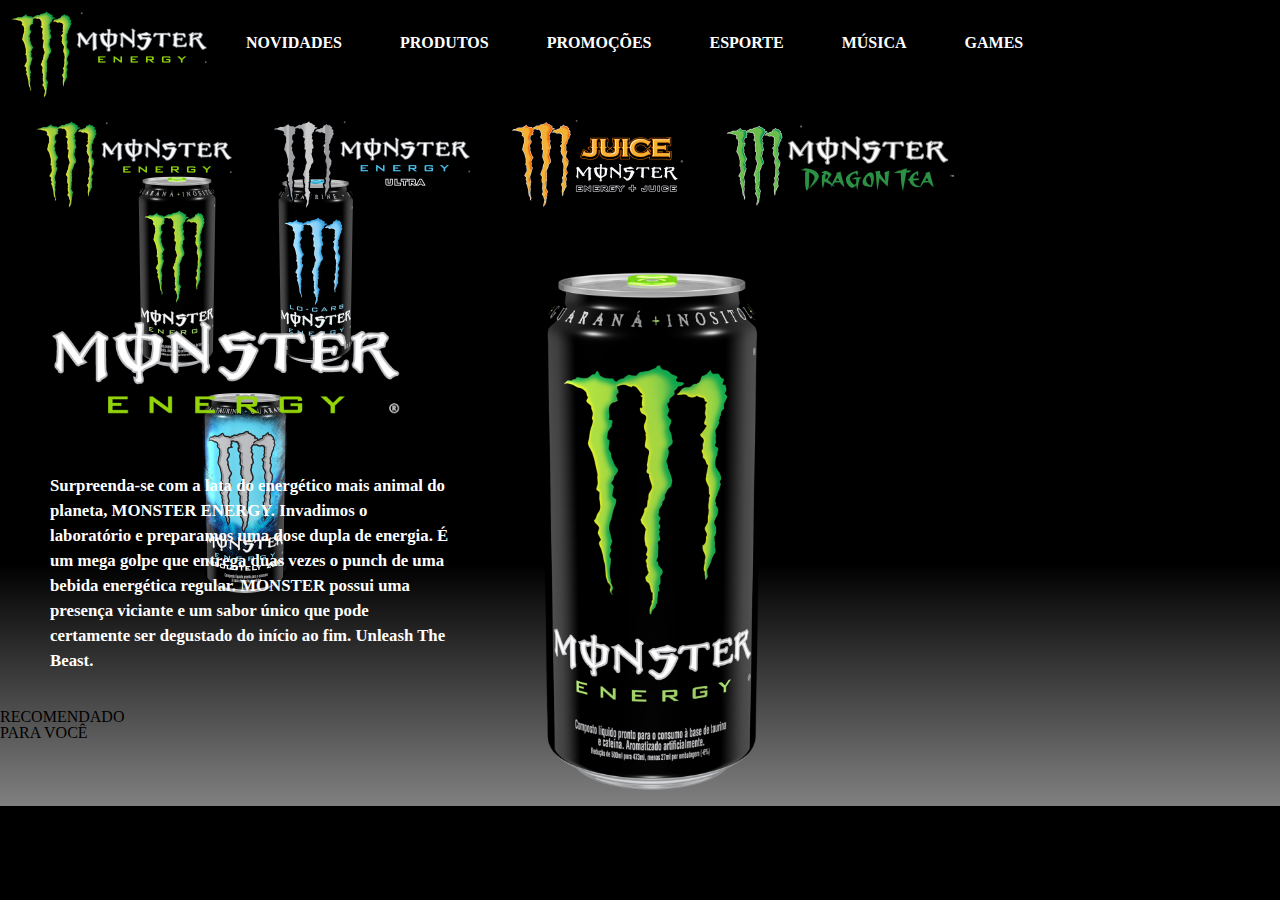
==== index.html @ 40ac62e1 "adiconado links header" ====
<!DOCTYPE html>
<html lang="pt-br">

<head>
    <meta charsert="UTF-8">
    <meta name="viewport" content="width=device-width">
    <link rel="stylesheet" href="reset.css">
    <link rel="stylesheet" href="style.css">
    <title>Produdos Monster</title>
</head>

<body>
    <header>
        <div class="caixa">
            <h1 class="logo"><img src="img/logoverde.png"></h1>
            <div class=navegacao>
                <nav>
                    <ul>
                        <li class="links"><a href="index.html">Novidades</a></li>
                        <li class="links"><a href="index.html">Produtos</a></li>
                        <li class="links"><a href="index.html">Promoções</a></li>
                        <li class="links"><a href="index.html">Esporte</a></li>
                        <li class="links"><a href="index.html">Música</a></li>
                        <li class="links"><a href="index.html">Games</a></li>

                    </ul>
                </nav>
            </div>
        </div>
    </header>
    <main>
        <div>
            <nav class="segundo-links">
                <ul class="links-img">
                    <li>
                        <a href="index.html"><img src="img/energy.png"></a>
                    </li>
                    <li>
                        <a href="ultra.html"><img src="img/monsterultra.png"></a>
                    </li>
                    <li>
                        <a href="juice.html"><img src="img/juice.png"></a>
                    </li>
                    <li>
                        <a href="dragon.html"><img src="img/dragontea.png"></a>
                    </li>
                </ul>
            </nav>
        </div>
        <img class="latagrandeverde" src="img/verdegrande.png">
        <h2><img class="imagen" src="img/descricaoverde.png"></h2>
        <p>Surpreenda-se com a lata do energético mais animal do planeta, MONSTER ENERGY. Invadimos o laboratório e preparamos uma dose dupla de energia. É um mega golpe que entrega duas vezes o punch de uma bebida energética regular. MONSTER possui uma
            presença viciante e um sabor único que pode certamente ser degustado do início ao fim. Unleash The Beast.</p>
        <a href="energy.html"><img class="lataverde" src="img/verde.png"></a>
        <a href="locarb.html"><img class="lataazul" src="img/azul.png"></a>
        <a href="absoluty.html"><img class="latadark" src="img/darkazul.png"></a>

    </main>
    <h2>RECOMENDADO</h2>
    <span>PARA VOCÊ</span>

</body>

</html>
---- style.css ----
body {
            background: linear-gradient( black 70%, gray);
        }
        
        .caixa {
            position: relative;
            width: 1600px;
            max-width: 100%;
            padding: 10px 10px 5px;
            text-decoration: unset;
        }
        
        .logo {
            float: left;
            width: 15%;
            height: 100%;
        }
        
        .navegacao {
            float: left;
            width: 70%;
            height: 100%;
            margin-top: 25px;
            text-transform: uppercase;
        }
        
        nav {
            display: inline;
            margin: 0 auto;
            padding-top: 10px;
        }
        
        .links {
            font-size: 15PX;
            padding: 30px 10px 38px 9px;
        }
        
        a {
            color: white;
            text-decoration: none;
            font-weight: 800;
            font-size: 16px;
            text-transform: uppercase;
            padding-left: 20px;
        }
        
        a:hover {
            color: rgb(92, 226, 92);
        }
        
        .links-img {
            width: 100%;
            height: 100%;
            position: relative;
            text-align: center;
            margin: 0 auto;
        }
        
        .segundo-links {
            position: absolute;
            top: 110px;
            left: 0;
            margin: 0 auto;
        }
        
        nav li {
            display: inline;
            margin: 0 0 0 15px;
        }
        
        main {
            margin: 20px auto;
        }
        
        .imagen {
            width: 350px;
            position: relative;
            margin-top: 10em;
            box-sizing: border-box;
            margin-left: 50px;
        }
        
        .latagrandeverde {
            width: 20%;
            float: right;
            clear: left;
            margin: 160px 500px 0 0;
        }
        
        p {
            text-align: left;
            font-size: 16.8px;
            color: white;
            font-weight: bold;
            width: 400px;
            margin: 0 1.5em 0 1em;
            border: 0;
            position: relative;
            box-sizing: border-box;
            line-height: 25px;
            margin-left: 50px;
        }
        
        .lataverde {
            box-sizing: border-box;
            float: right;
            clear: left;
            margin: -500px 300px 300px 100px;
            border-radius: 20px;
            border: none;
            color: black;
        }
        
        .lataazul {
            box-sizing: border-box;
            float: right;
            clear: left;
            margin: -500px 160px 400px 100px;
            border-radius: 5px;
            border: none;
            color: black;
        }
        
        .latadark {
            box-sizing: border-box;
            float: right;
            clear: left;
            margin: -280px -120px 10px 0px;
            border-radius: 5px;
            border: none;
            color: black;
        }
        
        .lataverde:hover {
            transform: scale(1.2);
            transition: 2s;
            box-shadow: inset 5px 5px 5px 5px #353434;
        }
        
        .lataazul:hover {
            transform: scale(1.2);
            transition: 2s;
            box-shadow: inset 5px 5px 5px 5px #353434;
        }
        
        .latadark:hover {
            transform: scale(1.2);
            transition: 2s;
            box-shadow: inset 5px 5px 5px 5px #353434;
        }
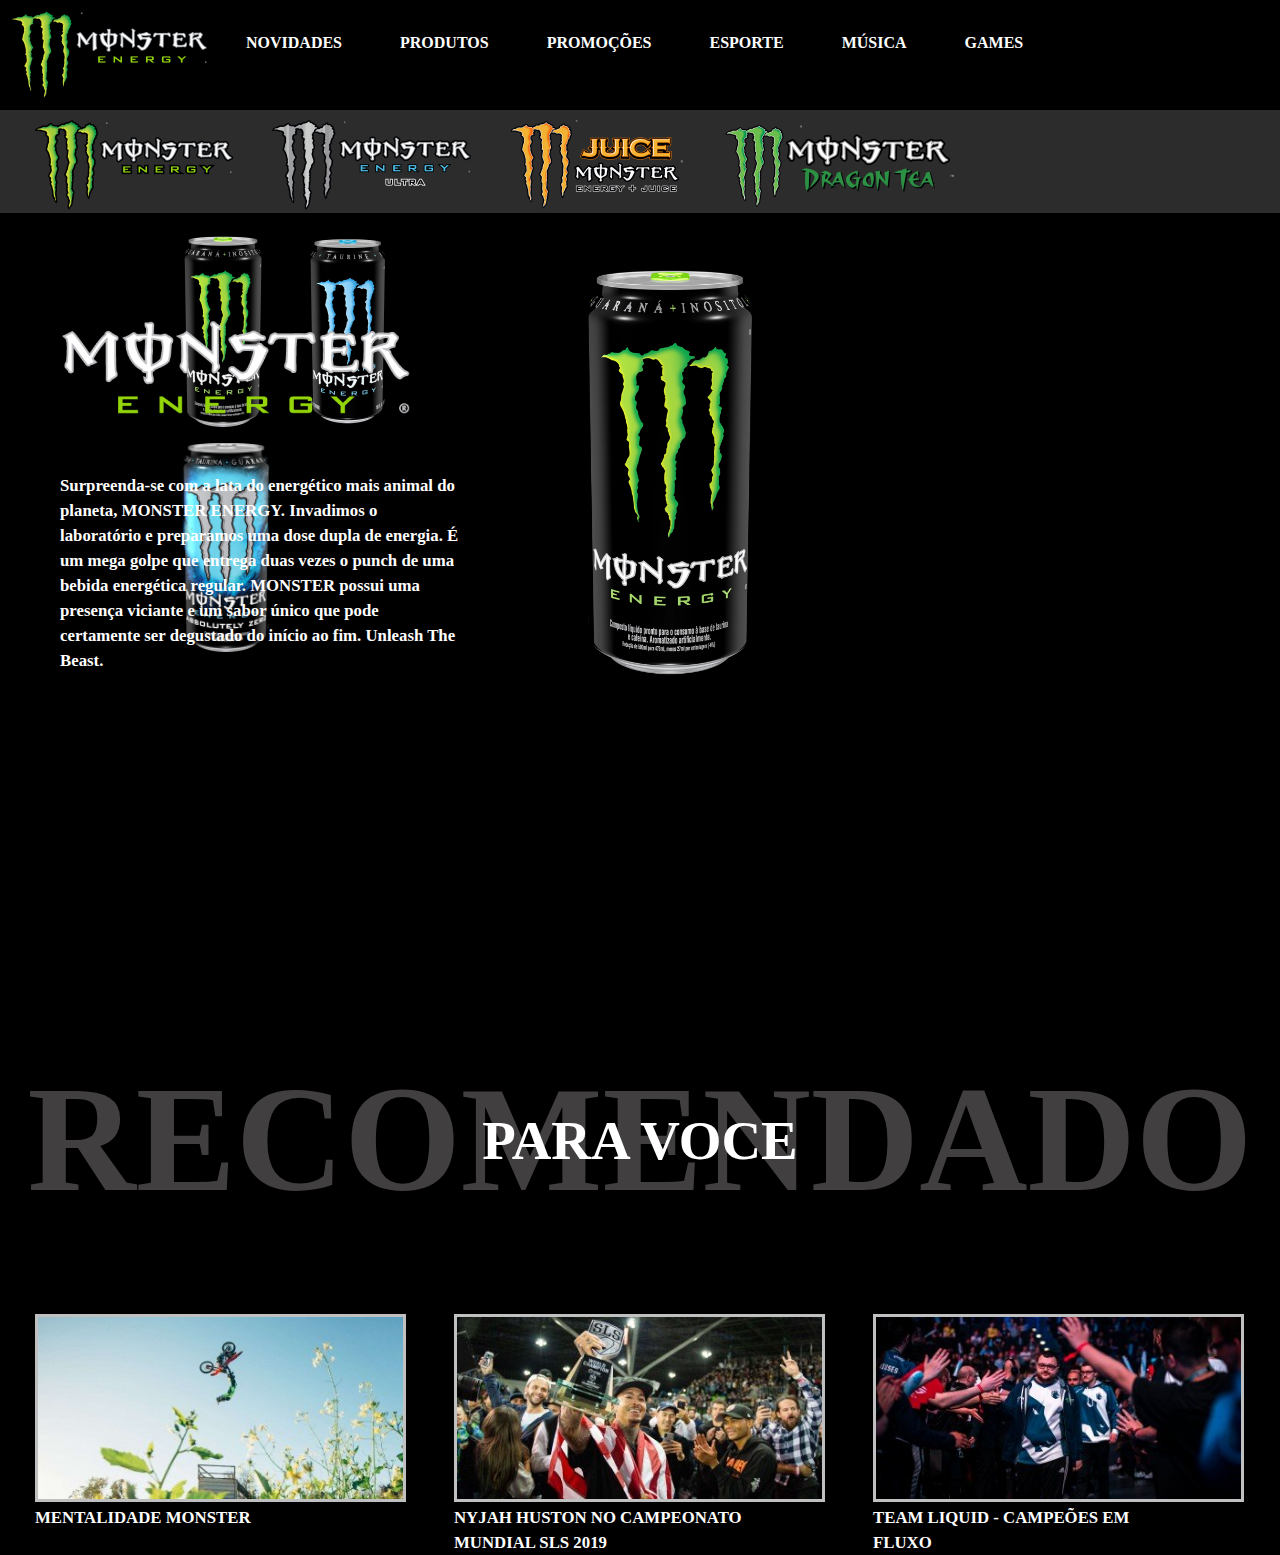
==== commit a34d3093: "adicionado recomendado pra voce" ====
--- a/index.html
+++ b/index.html
@@ -47,17 +47,33 @@
                 </ul>
             </nav>
         </div>
-        <img class="latagrandeverde" src="img/verdegrande.png">
-        <h2><img class="imagen" src="img/descricaoverde.png"></h2>
-        <p>Surpreenda-se com a lata do energético mais animal do planeta, MONSTER ENERGY. Invadimos o laboratório e preparamos uma dose dupla de energia. É um mega golpe que entrega duas vezes o punch de uma bebida energética regular. MONSTER possui uma
-            presença viciante e um sabor único que pode certamente ser degustado do início ao fim. Unleash The Beast.</p>
-        <a href="energy.html"><img class="lataverde" src="img/verde.png"></a>
-        <a href="locarb.html"><img class="lataazul" src="img/azul.png"></a>
-        <a href="absoluty.html"><img class="latadark" src="img/darkazul.png"></a>
+        <div class="latas">
+            <img class="latagrandeverde" src="img/verdegrande.png">
+            <h2><img class="imagen" src="img/descricaoverde.png"></h2>
+            <p>Surpreenda-se com a lata do energético mais animal do planeta, MONSTER ENERGY. Invadimos o laboratório e preparamos uma dose dupla de energia. É um mega golpe que entrega duas vezes o punch de uma bebida energética regular. MONSTER possui
+                uma presença viciante e um sabor único que pode certamente ser degustado do início ao fim. Unleash The Beast.</p>
+            <a href="energy.html"><img class="lataverde" src="img/verde.png"></a>
+            <a href="locarb.html"><img class="lataazul" src="img/azul.png"></a>
+            <a href="absoluty.html"><img class="latadark" src="img/darkazul.png"></a>
+        </div>
+    </main>
+    <div>
+        <h2 class="recomendado">RECOMENDADO</h2>
+        <span class="paravoce">PARA VOCE</span>
+    </div>
 
-    </main>
-    <h2>RECOMENDADO</h2>
-    <span>PARA VOCÊ</span>
+    <div class="mentalidade">
+        <img class="moto" src="img/moto.jpg">
+        <p class="texto-img">MENTALIDADE MONSTER</p>
+    </div>
+    <div class="mentalidade">
+        <img class="moto" src="img/campeao.jpg">
+        <p class="texto-img">NYJAH HUSTON NO CAMPEONATO MUNDIAL SLS 2019</p>
+    </div>
+    <div class="mentalidade">
+        <img class="moto" src="img/liquid.jpg">
+        <p class="texto-img">TEAM LIQUID - CAMPEÕES EM FLUXO</p>
+    </div>
 
 </body>
 
--- a/style.css
+++ b/style.css
@@ -1,150 +1,216 @@
-        body {
-            background: linear-gradient( black 70%, gray);
-        }
-        
-        .caixa {
-            position: relative;
-            width: 1600px;
-            max-width: 100%;
-            padding: 10px 10px 5px;
-            text-decoration: unset;
-        }
-        
-        .logo {
-            float: left;
-            width: 15%;
-            height: 100%;
-        }
-        
-        .navegacao {
-            float: left;
-            width: 70%;
-            height: 100%;
-            margin-top: 25px;
-            text-transform: uppercase;
-        }
-        
-        nav {
-            display: inline;
-            margin: 0 auto;
-            padding-top: 10px;
-        }
-        
-        .links {
-            font-size: 15PX;
-            padding: 30px 10px 38px 9px;
-        }
-        
-        a {
-            color: white;
-            text-decoration: none;
-            font-weight: 800;
-            font-size: 16px;
-            text-transform: uppercase;
-            padding-left: 20px;
-        }
-        
-        a:hover {
-            color: rgb(92, 226, 92);
-        }
-        
-        .links-img {
-            width: 100%;
-            height: 100%;
-            position: relative;
-            text-align: center;
-            margin: 0 auto;
-        }
-        
-        .segundo-links {
-            position: absolute;
-            top: 110px;
-            left: 0;
-            margin: 0 auto;
-        }
-        
-        nav li {
-            display: inline;
-            margin: 0 0 0 15px;
-        }
-        
-        main {
-            margin: 20px auto;
-        }
-        
-        .imagen {
-            width: 350px;
-            position: relative;
-            margin-top: 10em;
-            box-sizing: border-box;
-            margin-left: 50px;
-        }
-        
-        .latagrandeverde {
-            width: 20%;
-            float: right;
-            clear: left;
-            margin: 160px 500px 0 0;
-        }
-        
-        p {
-            text-align: left;
-            font-size: 16.8px;
-            color: white;
-            font-weight: bold;
-            width: 400px;
-            margin: 0 1.5em 0 1em;
-            border: 0;
-            position: relative;
-            box-sizing: border-box;
-            line-height: 25px;
-            margin-left: 50px;
-        }
-        
-        .lataverde {
-            box-sizing: border-box;
-            float: right;
-            clear: left;
-            margin: -500px 300px 300px 100px;
-            border-radius: 20px;
-            border: none;
-            color: black;
-        }
-        
-        .lataazul {
-            box-sizing: border-box;
-            float: right;
-            clear: left;
-            margin: -500px 160px 400px 100px;
-            border-radius: 5px;
-            border: none;
-            color: black;
-        }
-        
-        .latadark {
-            box-sizing: border-box;
-            float: right;
-            clear: left;
-            margin: -280px -120px 10px 0px;
-            border-radius: 5px;
-            border: none;
-            color: black;
-        }
-        
-        .lataverde:hover {
-            transform: scale(1.2);
-            transition: 2s;
-            box-shadow: inset 5px 5px 5px 5px #353434;
-        }
-        
-        .lataazul:hover {
-            transform: scale(1.2);
-            transition: 2s;
-            box-shadow: inset 5px 5px 5px 5px #353434;
-        }
-        
-        .latadark:hover {
-            transform: scale(1.2);
-            transition: 2s;
-            box-shadow: inset 5px 5px 5px 5px #353434;
-        }+body {
+    background: black;
+}
+
+.caixa {
+    position: relative;
+    width: 1600px;
+    max-width: 100%;
+    padding: 10px 10px 5px;
+    text-decoration: unset;
+}
+
+.logo {
+    float: left;
+    width: 15%;
+    height: 100%;
+}
+
+.navegacao {
+    float: left;
+    width: 70%;
+    height: 100%;
+    margin-top: 25px;
+    text-transform: uppercase;
+}
+
+nav {
+    display: inline;
+    margin: 0 auto;
+    padding-top: 10px;
+}
+
+.links {
+    font-size: 15PX;
+    padding: 30px 10px 38px 9px;
+}
+
+a {
+    color: white;
+    text-decoration: none;
+    font-weight: 800;
+    font-size: 16px;
+    text-transform: uppercase;
+    padding-left: 20px;
+}
+
+a:hover {
+    color: rgb(92, 226, 92);
+}
+
+.links-img {
+    width: 100%;
+    height: 100%;
+    position: relative;
+    text-align: left;
+    margin: 0 auto;
+}
+
+.segundo-links {
+    position: absolute;
+    top: 110px;
+    left: 0;
+    margin: 0 auto;
+    background: #2c2c2c;
+    width: 100%;
+}
+
+nav li {
+    display: inline;
+    margin: 0 0 0 15px;
+}
+
+main {
+    margin: 20px auto;
+}
+
+.imagen {
+    width: 350px;
+    position: relative;
+    margin-top: 10em;
+    box-sizing: border-box;
+    margin-left: 50px;
+}
+
+p {
+    text-align: left;
+    font-size: 16.8px;
+    color: white;
+    font-weight: bold;
+    width: 400px;
+    margin: 0 1.5em 0 1em;
+    border: 0;
+    position: relative;
+    box-sizing: border-box;
+    line-height: 25px;
+    margin-left: 50px;
+}
+
+.latagrandeverde {
+    width: 200px;
+    float: right;
+    clear: left;
+    margin: 160px 500px 0 0;
+}
+
+.lataverde {
+    box-sizing: border-box;
+    float: right;
+    clear: left;
+    margin: -440px 300px 300px 100px;
+    border-radius: 20px;
+    border: none;
+    color: black;
+}
+
+.lataazul {
+    box-sizing: border-box;
+    float: right;
+    clear: left;
+    margin: -440px -320px 400px 100px;
+    border-radius: 5px;
+    border: none;
+    color: black;
+}
+
+.latadark {
+    box-sizing: border-box;
+    float: right;
+    clear: left;
+    margin: -230px -195px 10px 0px;
+    border-radius: 5px;
+    border: none;
+    color: black;
+    width: 90px;
+}
+
+.lataverde:hover {
+    transform: scale(1.2);
+    transition: 2s;
+    box-shadow: inset 5px 5px 5px 5px #353434;
+}
+
+.lataazul:hover {
+    transform: scale(1.2);
+    transition: 2s;
+    box-shadow: inset 5px 5px 5px 5px #353434;
+}
+
+.latadark:hover {
+    transform: scale(1.2);
+    transition: 2s;
+    box-shadow: inset 5px 5px 5px 5px #353434;
+}
+
+.latas {
+    box-sizing: content-box;
+    margin: 10px 10px 10px 10px;
+}
+
+h2 {
+    font-weight: bold;
+    color: rgb(65, 63, 63);
+}
+
+.recomendado {
+    text-align: center;
+    font-size: 150px;
+    width: 100%;
+    margin-top: 2.5em;
+    background: black;
+}
+
+.paravoce {
+    color: #fff;
+    position: absolute;
+    font-weight: 900;
+    font-size: 3.429em;
+    text-align: center;
+    width: 100%;
+    text-transform: uppercase;
+    top: 20.30em;
+    left: 0;
+}
+
+.mentalidade {
+    float: left;
+    width: 30%;
+    height: 100%;
+    padding-left: 5px;
+    padding-top: 100px;
+    margin-left: 30px;
+}
+
+.moto {
+    border: 3px solid silver;
+    width: 95%;
+    height: 100%;
+}
+
+.moto:hover {
+    border: 3px solid green;
+    cursor: pointer;
+}
+
+.texto-img {
+    color: #fefefe;
+    text-transform: uppercase;
+    text-align: left;
+    padding-right: 100px;
+    margin: 0;
+}
+
+.texto-img:hover {
+    color: green;
+    cursor: pointer;
+}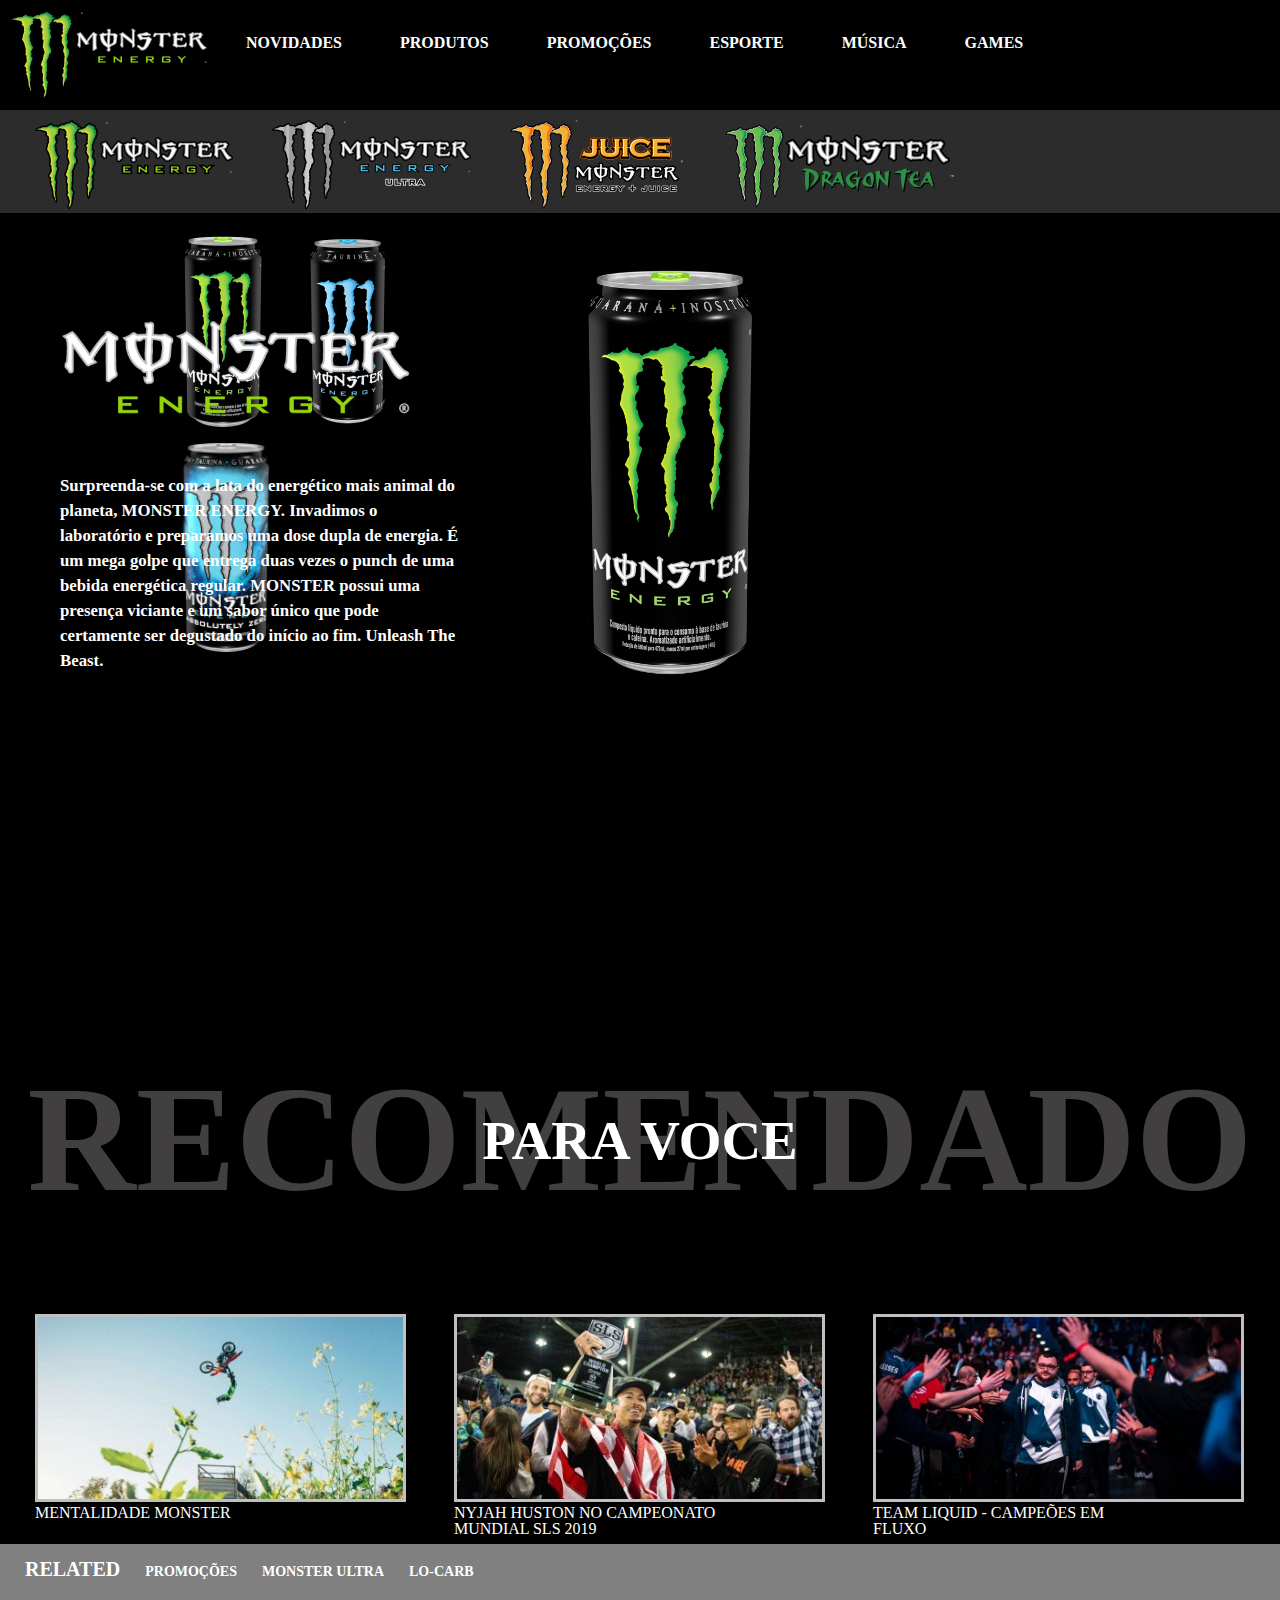
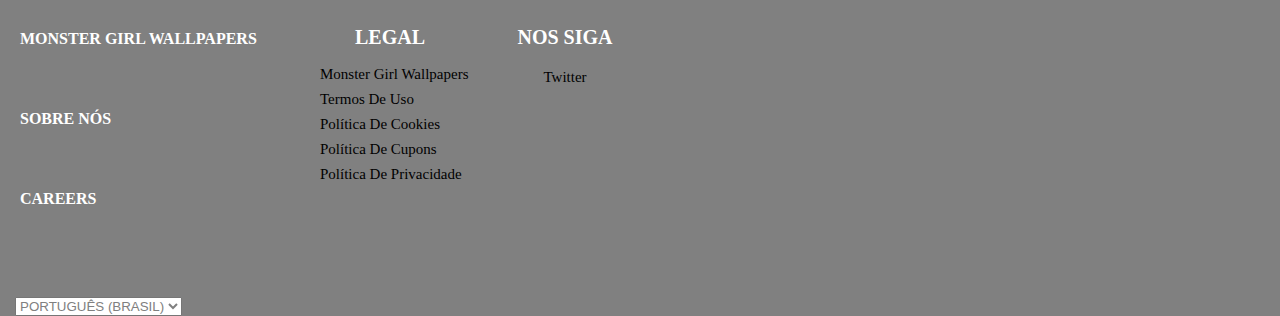
==== commit a1be5606: "adicionando rodape" ====
--- a/index.html
+++ b/index.html
@@ -50,7 +50,7 @@
         <div class="latas">
             <img class="latagrandeverde" src="img/verdegrande.png">
             <h2><img class="imagen" src="img/descricaoverde.png"></h2>
-            <p>Surpreenda-se com a lata do energético mais animal do planeta, MONSTER ENERGY. Invadimos o laboratório e preparamos uma dose dupla de energia. É um mega golpe que entrega duas vezes o punch de uma bebida energética regular. MONSTER possui
+            <p class="texto-principal">Surpreenda-se com a lata do energético mais animal do planeta, MONSTER ENERGY. Invadimos o laboratório e preparamos uma dose dupla de energia. É um mega golpe que entrega duas vezes o punch de uma bebida energética regular. MONSTER possui
                 uma presença viciante e um sabor único que pode certamente ser degustado do início ao fim. Unleash The Beast.</p>
             <a href="energy.html"><img class="lataverde" src="img/verde.png"></a>
             <a href="locarb.html"><img class="lataazul" src="img/azul.png"></a>
@@ -76,5 +76,42 @@
     </div>
 
 </body>
+<footer>
+    <div class="rodape">
+        <p>RELATED
+            <a class="related" href="index.html">promoções</a>
+            <a class="related" href="index.html">Monster Ultra</a>
+            <a class="related" href="index.html">Lo-Carb</a>
+        </p>
+    </div>
+    <div class="lista-rodape2">
+        <ul>
+            <li><a class="rodape2" herf="index.html">MONSTER GIRL WALLPAPERS</a></li>
+            <li><a class="rodape2" herf="index.html">SOBRE NÓS</a></li>
+            <li><a class="rodape2" herf="index.html">CAREERS</a></li>
+        </ul>
+    </div>
+    <div class="legal">
+        <h4>Legal</h4>
+        <ul>
+            <li class="lista-legal">Monster Girl Wallpapers</li>
+            <li class="lista-legal">Termos De Uso</li>
+            <li class="lista-legal">Política De Cookies</li>
+            <li class="lista-legal">Política De Cupons</li>
+            <li class="lista-legal">Política De Privacidade</li>
+        </ul>
+    </div>
+    <div class="nossiga">
+        <h4>Nos Siga</h4>
+        <ul>
+            <li>Twitter</li>
+        </ul>
+    </div>
+    <select id="lingua">
+        <option>PORTUGUÊS (BRASIL)</option>
+        <option>PORTUGUÊS (BRASIL)</option>
+        <option>PORTUGUÊS (BRASIL)</option>
+    </select>
+</footer>
 
 </html>--- a/style.css
+++ b/style.css
@@ -1,216 +1,289 @@
-body {
-    background: black;
-}
-
-.caixa {
-    position: relative;
-    width: 1600px;
-    max-width: 100%;
-    padding: 10px 10px 5px;
-    text-decoration: unset;
-}
-
-.logo {
-    float: left;
-    width: 15%;
-    height: 100%;
-}
-
-.navegacao {
-    float: left;
-    width: 70%;
-    height: 100%;
-    margin-top: 25px;
-    text-transform: uppercase;
-}
-
-nav {
-    display: inline;
-    margin: 0 auto;
-    padding-top: 10px;
-}
-
-.links {
-    font-size: 15PX;
-    padding: 30px 10px 38px 9px;
-}
-
-a {
-    color: white;
-    text-decoration: none;
-    font-weight: 800;
-    font-size: 16px;
-    text-transform: uppercase;
-    padding-left: 20px;
-}
-
-a:hover {
-    color: rgb(92, 226, 92);
-}
-
-.links-img {
-    width: 100%;
-    height: 100%;
-    position: relative;
-    text-align: left;
-    margin: 0 auto;
-}
-
-.segundo-links {
-    position: absolute;
-    top: 110px;
-    left: 0;
-    margin: 0 auto;
-    background: #2c2c2c;
-    width: 100%;
-}
-
-nav li {
-    display: inline;
-    margin: 0 0 0 15px;
-}
-
-main {
-    margin: 20px auto;
-}
-
-.imagen {
-    width: 350px;
-    position: relative;
-    margin-top: 10em;
-    box-sizing: border-box;
-    margin-left: 50px;
-}
-
-p {
-    text-align: left;
-    font-size: 16.8px;
-    color: white;
-    font-weight: bold;
-    width: 400px;
-    margin: 0 1.5em 0 1em;
-    border: 0;
-    position: relative;
-    box-sizing: border-box;
-    line-height: 25px;
-    margin-left: 50px;
-}
-
-.latagrandeverde {
-    width: 200px;
-    float: right;
-    clear: left;
-    margin: 160px 500px 0 0;
-}
-
-.lataverde {
-    box-sizing: border-box;
-    float: right;
-    clear: left;
-    margin: -440px 300px 300px 100px;
-    border-radius: 20px;
-    border: none;
-    color: black;
-}
-
-.lataazul {
-    box-sizing: border-box;
-    float: right;
-    clear: left;
-    margin: -440px -320px 400px 100px;
-    border-radius: 5px;
-    border: none;
-    color: black;
-}
-
-.latadark {
-    box-sizing: border-box;
-    float: right;
-    clear: left;
-    margin: -230px -195px 10px 0px;
-    border-radius: 5px;
-    border: none;
-    color: black;
-    width: 90px;
-}
-
-.lataverde:hover {
-    transform: scale(1.2);
-    transition: 2s;
-    box-shadow: inset 5px 5px 5px 5px #353434;
-}
-
-.lataazul:hover {
-    transform: scale(1.2);
-    transition: 2s;
-    box-shadow: inset 5px 5px 5px 5px #353434;
-}
-
-.latadark:hover {
-    transform: scale(1.2);
-    transition: 2s;
-    box-shadow: inset 5px 5px 5px 5px #353434;
-}
-
-.latas {
-    box-sizing: content-box;
-    margin: 10px 10px 10px 10px;
-}
-
-h2 {
-    font-weight: bold;
-    color: rgb(65, 63, 63);
-}
-
-.recomendado {
-    text-align: center;
-    font-size: 150px;
-    width: 100%;
-    margin-top: 2.5em;
-    background: black;
-}
-
-.paravoce {
-    color: #fff;
-    position: absolute;
-    font-weight: 900;
-    font-size: 3.429em;
-    text-align: center;
-    width: 100%;
-    text-transform: uppercase;
-    top: 20.30em;
-    left: 0;
-}
-
-.mentalidade {
-    float: left;
-    width: 30%;
-    height: 100%;
-    padding-left: 5px;
-    padding-top: 100px;
-    margin-left: 30px;
-}
-
-.moto {
-    border: 3px solid silver;
-    width: 95%;
-    height: 100%;
-}
-
-.moto:hover {
-    border: 3px solid green;
-    cursor: pointer;
-}
-
-.texto-img {
-    color: #fefefe;
-    text-transform: uppercase;
-    text-align: left;
-    padding-right: 100px;
-    margin: 0;
-}
-
-.texto-img:hover {
-    color: green;
-    cursor: pointer;
-}+        body {
+            background: black;
+        }
+        
+        .caixa {
+            position: relative;
+            width: 1600px;
+            max-width: 100%;
+            padding: 10px 10px 5px;
+            text-decoration: unset;
+        }
+        
+        .logo {
+            float: left;
+            width: 15%;
+            height: 100%;
+        }
+        
+        .navegacao {
+            float: left;
+            width: 70%;
+            height: 100%;
+            margin-top: 25px;
+            text-transform: uppercase;
+        }
+        
+        nav {
+            display: inline;
+            margin: 0 auto;
+            padding-top: 10px;
+        }
+        
+        .links {
+            font-size: 15PX;
+            padding: 30px 10px 38px 9px;
+        }
+        
+        a {
+            color: white;
+            text-decoration: none;
+            font-weight: 800;
+            font-size: 16px;
+            text-transform: uppercase;
+            padding-left: 20px;
+        }
+        
+        a:hover {
+            color: rgb(92, 226, 92);
+        }
+        
+        .links-img {
+            width: 100%;
+            height: 100%;
+            position: relative;
+            text-align: left;
+            margin: 0 auto;
+        }
+        
+        .segundo-links {
+            position: absolute;
+            top: 110px;
+            left: 0;
+            margin: 0 auto;
+            background: #2c2c2c;
+            width: 100%;
+        }
+        
+        nav li {
+            display: inline;
+            margin: 0 0 0 15px;
+        }
+        
+        main {
+            margin: 20px auto;
+        }
+        
+        .imagen {
+            width: 350px;
+            position: relative;
+            margin-top: 10em;
+            box-sizing: border-box;
+            margin-left: 50px;
+        }
+        
+        .texto-principal {
+            text-align: left;
+            font-size: 16.8px;
+            color: white;
+            font-weight: bold;
+            width: 400px;
+            margin: 0 1.5em 0 1em;
+            border: 0;
+            position: relative;
+            box-sizing: border-box;
+            line-height: 25px;
+            margin-left: 50px;
+        }
+        
+        .latagrandeverde {
+            width: 200px;
+            float: right;
+            clear: left;
+            margin: 160px 500px 0 0;
+        }
+        
+        .lataverde {
+            box-sizing: border-box;
+            float: right;
+            clear: left;
+            margin: -440px 300px 300px 100px;
+            border-radius: 20px;
+            border: none;
+            color: black;
+        }
+        
+        .lataazul {
+            box-sizing: border-box;
+            float: right;
+            clear: left;
+            margin: -440px -320px 400px 100px;
+            border-radius: 5px;
+            border: none;
+            color: black;
+        }
+        
+        .latadark {
+            box-sizing: border-box;
+            float: right;
+            clear: left;
+            margin: -230px -195px 10px 0px;
+            border-radius: 5px;
+            border: none;
+            color: black;
+            width: 90px;
+        }
+        
+        .lataverde:hover {
+            transform: scale(1.2);
+            transition: 1s;
+            box-shadow: inset 5px 5px 5px 5px #353434;
+        }
+        
+        .lataazul:hover {
+            transform: scale(1.2);
+            transition: 1s;
+            box-shadow: inset 5px 5px 5px 5px #353434;
+        }
+        
+        .latadark:hover {
+            transform: scale(1.2);
+            transition: 1s;
+            box-shadow: inset 5px 5px 5px 5px #353434;
+        }
+        
+        .latas {
+            box-sizing: content-box;
+            margin: 10px 10px 10px 10px;
+        }
+        
+        h2 {
+            font-weight: bold;
+            color: rgb(65, 63, 63);
+        }
+        
+        .recomendado {
+            text-align: center;
+            font-size: 150px;
+            width: 100%;
+            margin-top: 2.5em;
+            background: black;
+        }
+        
+        .paravoce {
+            color: #fff;
+            position: absolute;
+            font-weight: 900;
+            font-size: 3.429em;
+            text-align: center;
+            width: 100%;
+            text-transform: uppercase;
+            top: 20.30em;
+            left: 0;
+        }
+        
+        .mentalidade {
+            float: left;
+            width: 30%;
+            height: 100%;
+            padding-left: 5px;
+            padding-top: 100px;
+            margin-left: 30px;
+        }
+        
+        .moto {
+            border: 3px solid silver;
+            width: 95%;
+            height: 100%;
+        }
+        
+        .moto:hover {
+            border: 3px solid green;
+            cursor: pointer;
+        }
+        
+        .texto-img {
+            color: #fefefe;
+            text-transform: uppercase;
+            text-align: left;
+            padding-right: 100px;
+            margin: 0;
+        }
+        
+        .texto-img:hover {
+            color: green;
+            cursor: pointer;
+        }
+        
+        .related {
+            font-size: 14px;
+        }
+        
+        .rodape {
+            width: 50%;
+            color: white;
+            font-size: 20px;
+            text-transform: uppercase;
+            font-weight: bold;
+            line-height: 50px;
+            margin-left: 25px;
+        }
+        
+        footer {
+            background: gray;
+            margin-top: 330px;
+        }
+        
+        .rodape2 {
+            width: 20%;
+            text-align: left;
+            line-height: 50px;
+            cursor: pointer;
+        }
+        
+        #lingua {
+            color: gray;
+            margin-left: 15px;
+        }
+        
+        .monster-girl {
+            width: 50%;
+            color: white;
+            font-size: 20px;
+            text-transform: uppercase;
+            font-weight: bold;
+        }
+        
+        .legal {
+            text-align: center;
+            box-sizing: border-box;
+            margin: -225px 500px 50px 0;
+            line-height: 50px;
+            font-size: 15px;
+        }
+        
+        .nossiga {
+            text-align: center;
+            box-sizing: border-box;
+            margin: -220px 550px 200px 400px;
+            line-height: 40px;
+            font-size: 15px;
+        }
+        
+        h4 {
+            font-size: 20px;
+            color: white;
+            text-transform: uppercase;
+            font-weight: bold;
+        }
+        
+        .lista-legal {
+            line-height: 25px;
+            text-align: left;
+            margin-left: 320px;
+        }
+        
+        .lista-rodape2 {
+            line-height: 80px;
+            font-size: 20px;
+        }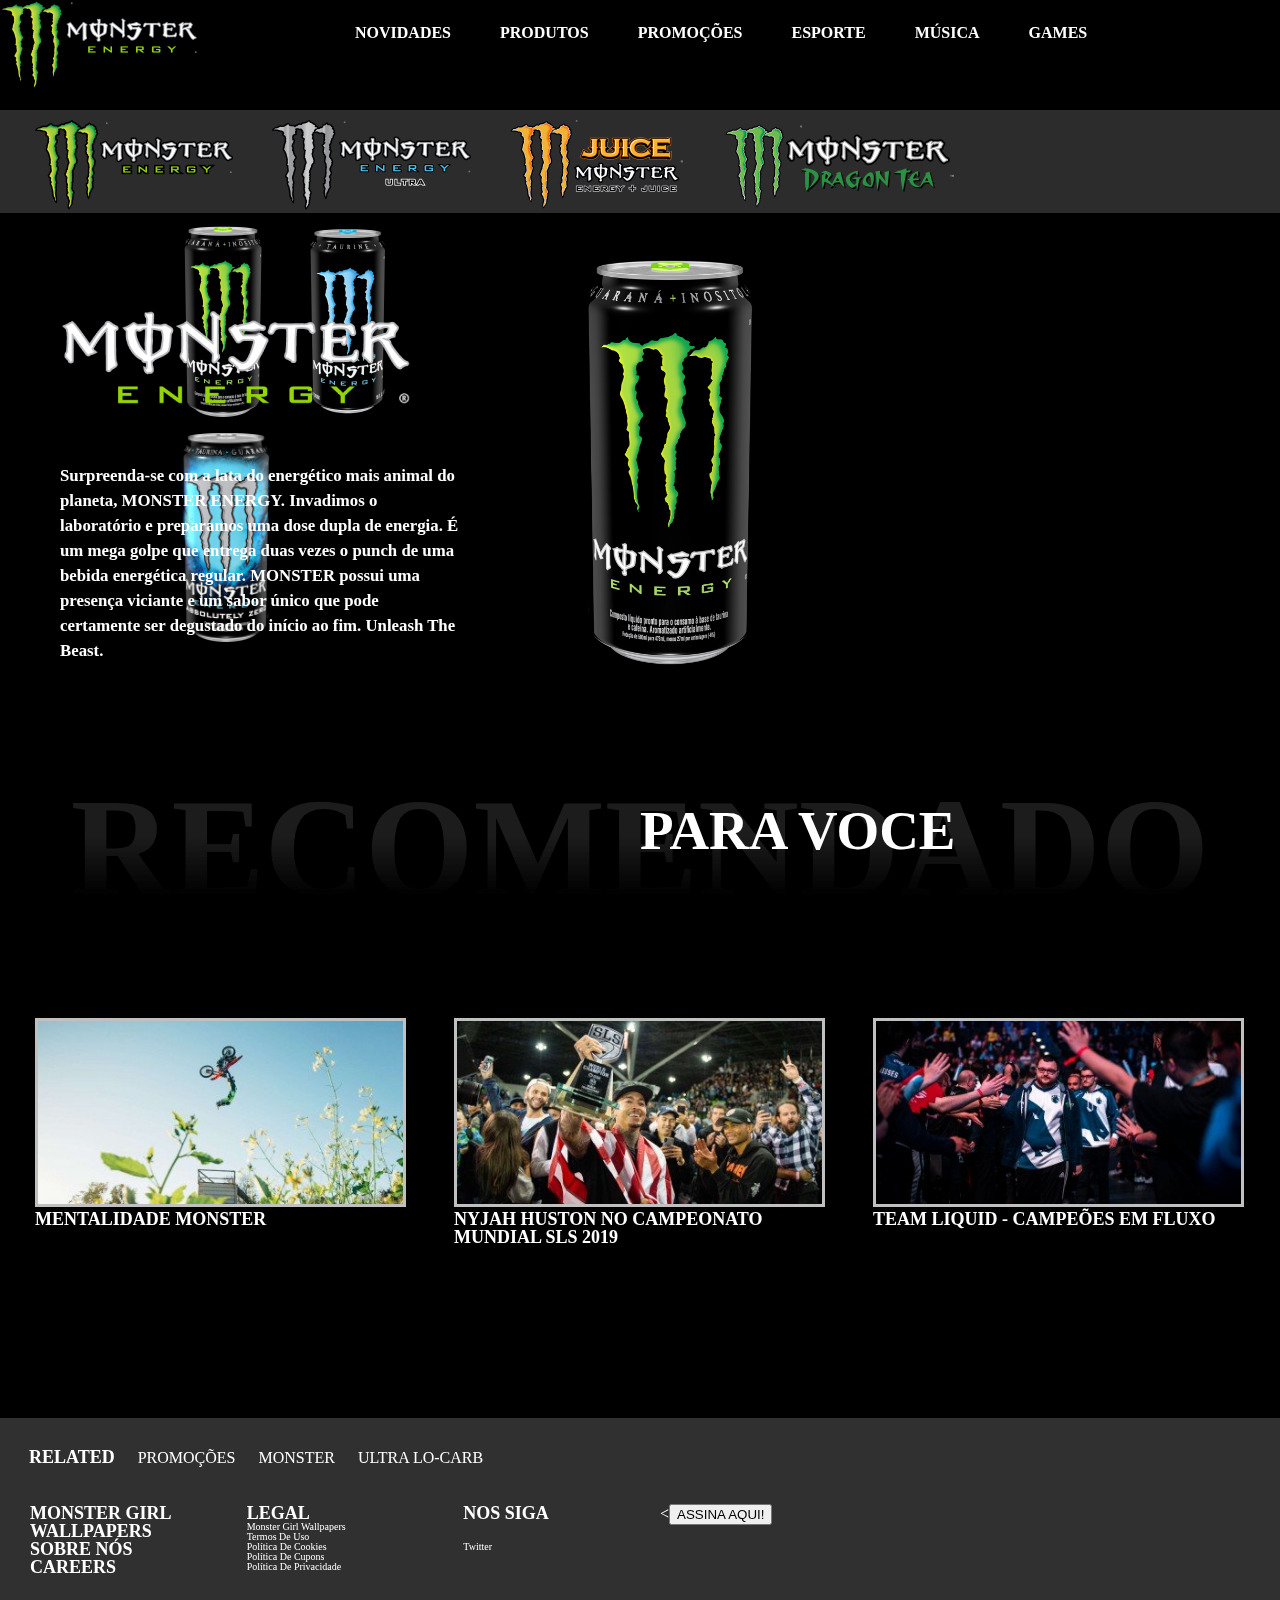
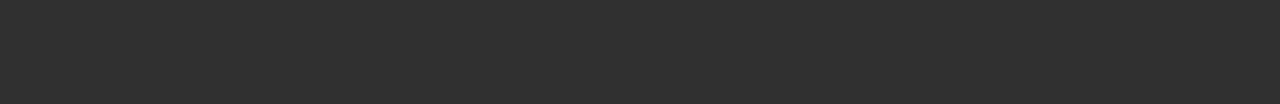
==== commit ccf8e538: "organizando html css" ====
--- a/index.html
+++ b/index.html
@@ -11,18 +11,17 @@
 
 <body>
     <header>
-        <div class="caixa">
-            <h1 class="logo"><img src="img/logoverde.png"></h1>
-            <div class=navegacao>
+        <div class="section-header">
+            <h1 class="logo-header"><img src="img/logoverde.png"></h1>
+            <div class=naviagation-header>
                 <nav>
                     <ul>
-                        <li class="links"><a href="index.html">Novidades</a></li>
-                        <li class="links"><a href="index.html">Produtos</a></li>
-                        <li class="links"><a href="index.html">Promoções</a></li>
-                        <li class="links"><a href="index.html">Esporte</a></li>
-                        <li class="links"><a href="index.html">Música</a></li>
-                        <li class="links"><a href="index.html">Games</a></li>
-
+                        <li class="links">Novidades</li>
+                        <li class="links">Produtos</li>
+                        <li class="links">Promoções</li>
+                        <li class="links">Esporte</li>
+                        <li class="links">Música</li>
+                        <li class="links">Games</li>
                     </ul>
                 </nav>
             </div>
@@ -56,62 +55,67 @@
             <a href="locarb.html"><img class="lataazul" src="img/azul.png"></a>
             <a href="absoluty.html"><img class="latadark" src="img/darkazul.png"></a>
         </div>
+        <div style="text-align: center; position: relative;">
+            <h2 id="recomendado">RECOMENDADO</h2>
+            <span id="paravoce">PARA VOCE</span>
+        </div>
+        <div class="section-img">
+            <div class="mentalidade">
+                <img class="moto" src="img/moto.jpg">
+                <p class="texto-img">MENTALIDADE MONSTER</p>
+            </div>
+            <div class="mentalidade">
+                <img class="moto" src="img/campeao.jpg">
+                <p class="texto-img">NYJAH HUSTON NO CAMPEONATO MUNDIAL SLS 2019</p>
+            </div>
+            <div class="mentalidade">
+                <img class="moto" src="img/liquid.jpg">
+                <p class="texto-img">TEAM LIQUID - CAMPEÕES EM FLUXO</p>
+            </div>
+        </div>
     </main>
-    <div>
-        <h2 class="recomendado">RECOMENDADO</h2>
-        <span class="paravoce">PARA VOCE</span>
-    </div>
-
-    <div class="mentalidade">
-        <img class="moto" src="img/moto.jpg">
-        <p class="texto-img">MENTALIDADE MONSTER</p>
-    </div>
-    <div class="mentalidade">
-        <img class="moto" src="img/campeao.jpg">
-        <p class="texto-img">NYJAH HUSTON NO CAMPEONATO MUNDIAL SLS 2019</p>
-    </div>
-    <div class="mentalidade">
-        <img class="moto" src="img/liquid.jpg">
-        <p class="texto-img">TEAM LIQUID - CAMPEÕES EM FLUXO</p>
-    </div>
-
+    <footer>
+        <div>
+            <div class="section-1">
+                <ul>
+                    <li class="title-list">RELATED</li>
+                    <li>PROMOÇÕES</li>
+                    <li>MONSTER</li>
+                    <li>ULTRA LO-CARB</li>
+                </ul>
+            </div>
+            <div class="section-2">
+                <div class="mais-informacoes">
+                    <div class="lista-1">
+                        <ul class="title-list">
+                            <li>MONSTER GIRL WALLPAPERS</li>
+                            <li>SOBRE NÓS</li>
+                            <li>CAREERS</li>
+                        </ul>
+                    </div>
+                    <div class="lista-2">
+                        <ul>
+                            <li class="title-list">Legal</li>
+                            <li>Monster Girl Wallpapers</li>
+                            <li>Termos De Uso</li>
+                            <li>Política De Cookies</li>
+                            <li>Política De Cupons</li>
+                            <li>Política De Privacidade</li>
+                        </ul>
+                    </div>
+                    <div class="lista-3">
+                        <ul>
+                            <li class="title-list">Nos Siga</li>
+                            <li>Twitter</li>
+                        </ul>
+                    </div>
+                </div>
+                <div class="assine">
+                    <<button type="submit" id="email-signup-green-button" class="assina">ASSINA AQUI!</button>
+                </div>
+            </div>
+        </div>
+    </footer>
 </body>
-<footer>
-    <div class="rodape">
-        <p>RELATED
-            <a class="related" href="index.html">promoções</a>
-            <a class="related" href="index.html">Monster Ultra</a>
-            <a class="related" href="index.html">Lo-Carb</a>
-        </p>
-    </div>
-    <div class="lista-rodape2">
-        <ul>
-            <li><a class="rodape2" herf="index.html">MONSTER GIRL WALLPAPERS</a></li>
-            <li><a class="rodape2" herf="index.html">SOBRE NÓS</a></li>
-            <li><a class="rodape2" herf="index.html">CAREERS</a></li>
-        </ul>
-    </div>
-    <div class="legal">
-        <h4>Legal</h4>
-        <ul>
-            <li class="lista-legal">Monster Girl Wallpapers</li>
-            <li class="lista-legal">Termos De Uso</li>
-            <li class="lista-legal">Política De Cookies</li>
-            <li class="lista-legal">Política De Cupons</li>
-            <li class="lista-legal">Política De Privacidade</li>
-        </ul>
-    </div>
-    <div class="nossiga">
-        <h4>Nos Siga</h4>
-        <ul>
-            <li>Twitter</li>
-        </ul>
-    </div>
-    <select id="lingua">
-        <option>PORTUGUÊS (BRASIL)</option>
-        <option>PORTUGUÊS (BRASIL)</option>
-        <option>PORTUGUÊS (BRASIL)</option>
-    </select>
-</footer>
 
 </html>--- a/style.css
+++ b/style.css
@@ -1,289 +1,310 @@
-        body {
-            background: black;
-        }
-        
-        .caixa {
-            position: relative;
-            width: 1600px;
-            max-width: 100%;
-            padding: 10px 10px 5px;
-            text-decoration: unset;
-        }
-        
-        .logo {
-            float: left;
-            width: 15%;
-            height: 100%;
-        }
-        
-        .navegacao {
-            float: left;
-            width: 70%;
-            height: 100%;
-            margin-top: 25px;
-            text-transform: uppercase;
-        }
-        
-        nav {
-            display: inline;
-            margin: 0 auto;
-            padding-top: 10px;
-        }
-        
-        .links {
-            font-size: 15PX;
-            padding: 30px 10px 38px 9px;
-        }
-        
-        a {
-            color: white;
-            text-decoration: none;
-            font-weight: 800;
-            font-size: 16px;
-            text-transform: uppercase;
-            padding-left: 20px;
-        }
-        
-        a:hover {
-            color: rgb(92, 226, 92);
-        }
-        
-        .links-img {
-            width: 100%;
-            height: 100%;
-            position: relative;
-            text-align: left;
-            margin: 0 auto;
-        }
-        
-        .segundo-links {
-            position: absolute;
-            top: 110px;
-            left: 0;
-            margin: 0 auto;
-            background: #2c2c2c;
-            width: 100%;
-        }
-        
-        nav li {
-            display: inline;
-            margin: 0 0 0 15px;
-        }
-        
-        main {
-            margin: 20px auto;
-        }
-        
-        .imagen {
-            width: 350px;
-            position: relative;
-            margin-top: 10em;
-            box-sizing: border-box;
-            margin-left: 50px;
-        }
-        
-        .texto-principal {
-            text-align: left;
-            font-size: 16.8px;
-            color: white;
-            font-weight: bold;
-            width: 400px;
-            margin: 0 1.5em 0 1em;
-            border: 0;
-            position: relative;
-            box-sizing: border-box;
-            line-height: 25px;
-            margin-left: 50px;
-        }
-        
-        .latagrandeverde {
-            width: 200px;
-            float: right;
-            clear: left;
-            margin: 160px 500px 0 0;
-        }
-        
-        .lataverde {
-            box-sizing: border-box;
-            float: right;
-            clear: left;
-            margin: -440px 300px 300px 100px;
-            border-radius: 20px;
-            border: none;
-            color: black;
-        }
-        
-        .lataazul {
-            box-sizing: border-box;
-            float: right;
-            clear: left;
-            margin: -440px -320px 400px 100px;
-            border-radius: 5px;
-            border: none;
-            color: black;
-        }
-        
-        .latadark {
-            box-sizing: border-box;
-            float: right;
-            clear: left;
-            margin: -230px -195px 10px 0px;
-            border-radius: 5px;
-            border: none;
-            color: black;
-            width: 90px;
-        }
-        
-        .lataverde:hover {
-            transform: scale(1.2);
-            transition: 1s;
-            box-shadow: inset 5px 5px 5px 5px #353434;
-        }
-        
-        .lataazul:hover {
-            transform: scale(1.2);
-            transition: 1s;
-            box-shadow: inset 5px 5px 5px 5px #353434;
-        }
-        
-        .latadark:hover {
-            transform: scale(1.2);
-            transition: 1s;
-            box-shadow: inset 5px 5px 5px 5px #353434;
-        }
-        
-        .latas {
-            box-sizing: content-box;
-            margin: 10px 10px 10px 10px;
-        }
-        
-        h2 {
-            font-weight: bold;
-            color: rgb(65, 63, 63);
-        }
-        
-        .recomendado {
-            text-align: center;
-            font-size: 150px;
-            width: 100%;
-            margin-top: 2.5em;
-            background: black;
-        }
-        
-        .paravoce {
-            color: #fff;
-            position: absolute;
-            font-weight: 900;
-            font-size: 3.429em;
-            text-align: center;
-            width: 100%;
-            text-transform: uppercase;
-            top: 20.30em;
-            left: 0;
-        }
-        
-        .mentalidade {
-            float: left;
-            width: 30%;
-            height: 100%;
-            padding-left: 5px;
-            padding-top: 100px;
-            margin-left: 30px;
-        }
-        
-        .moto {
-            border: 3px solid silver;
-            width: 95%;
-            height: 100%;
-        }
-        
-        .moto:hover {
-            border: 3px solid green;
-            cursor: pointer;
-        }
-        
-        .texto-img {
-            color: #fefefe;
-            text-transform: uppercase;
-            text-align: left;
-            padding-right: 100px;
-            margin: 0;
-        }
-        
-        .texto-img:hover {
-            color: green;
-            cursor: pointer;
-        }
-        
-        .related {
-            font-size: 14px;
-        }
-        
-        .rodape {
-            width: 50%;
-            color: white;
-            font-size: 20px;
-            text-transform: uppercase;
-            font-weight: bold;
-            line-height: 50px;
-            margin-left: 25px;
-        }
-        
-        footer {
-            background: gray;
-            margin-top: 330px;
-        }
-        
-        .rodape2 {
-            width: 20%;
-            text-align: left;
-            line-height: 50px;
-            cursor: pointer;
-        }
-        
-        #lingua {
-            color: gray;
-            margin-left: 15px;
-        }
-        
-        .monster-girl {
-            width: 50%;
-            color: white;
-            font-size: 20px;
-            text-transform: uppercase;
-            font-weight: bold;
-        }
-        
-        .legal {
-            text-align: center;
-            box-sizing: border-box;
-            margin: -225px 500px 50px 0;
-            line-height: 50px;
-            font-size: 15px;
-        }
-        
-        .nossiga {
-            text-align: center;
-            box-sizing: border-box;
-            margin: -220px 550px 200px 400px;
-            line-height: 40px;
-            font-size: 15px;
-        }
-        
-        h4 {
-            font-size: 20px;
-            color: white;
-            text-transform: uppercase;
-            font-weight: bold;
-        }
-        
-        .lista-legal {
-            line-height: 25px;
-            text-align: left;
-            margin-left: 320px;
-        }
-        
-        .lista-rodape2 {
-            line-height: 80px;
-            font-size: 20px;
-        }+html,
+body {
+    max-width: 100%;
+    overflow-x: hidden;
+}
+
+body {
+    width: 100%;
+    background: black;
+}
+
+li:hover {
+    color: rgb(92, 226, 92);
+}
+
+nav {
+    display: inline;
+    margin: 0 auto;
+    padding-top: 10px;
+}
+
+a {
+    color: white;
+    text-decoration: none;
+    font-weight: 800;
+    font-size: 16px;
+    text-transform: uppercase;
+    padding-left: 20px;
+}
+
+nav li {
+    display: inline;
+    margin: 0 0 0 15px;
+}
+
+main {
+    margin: 20px auto;
+}
+
+h2 {
+    font-weight: bold;
+    color: rgb(65, 63, 63);
+}
+
+footer {
+    background: #303030;
+    width: 100%;
+    height: 80%;
+}
+
+.section-header {
+    position: relative;
+    max-width: 100%;
+}
+
+.logo-header {
+    float: left;
+    width: 25%;
+    height: 100%;
+}
+
+.naviagation-header {
+    width: 75%;
+    height: 100%;
+    float: right;
+    margin-top: 25px;
+    text-transform: uppercase;
+}
+
+.naviagation-header li {
+    color: white;
+    text-decoration: none;
+    font-weight: 800;
+    font-size: 16px;
+    text-transform: uppercase;
+    padding-left: 20px;
+}
+
+.links {
+    font-size: 15PX;
+    padding: 30px 10px 38px 9px;
+}
+
+.links-img {
+    width: 100%;
+    height: 100%;
+    position: relative;
+    text-align: left;
+    margin: 0 auto;
+}
+
+.segundo-links {
+    position: absolute;
+    top: 110px;
+    left: 0;
+    margin: 0 auto;
+    background: #2c2c2c;
+    width: 100%;
+}
+
+.imagen {
+    width: 350px;
+    position: relative;
+    margin-top: 10em;
+    box-sizing: border-box;
+    margin-left: 50px;
+}
+
+.texto-principal {
+    text-align: left;
+    font-size: 16.8px;
+    color: white;
+    font-weight: bold;
+    width: 400px;
+    margin: 0 1.5em 0 1em;
+    border: 0;
+    position: relative;
+    box-sizing: border-box;
+    line-height: 25px;
+    margin-left: 50px;
+}
+
+.latagrandeverde {
+    width: 200px;
+    float: right;
+    clear: left;
+    margin: 160px 500px 0 0;
+}
+
+.lataverde {
+    box-sizing: border-box;
+    float: right;
+    clear: left;
+    margin: -440px 300px 300px 100px;
+    border-radius: 20px;
+    border: none;
+    color: black;
+}
+
+.lataazul {
+    box-sizing: border-box;
+    float: right;
+    clear: left;
+    margin: -440px -320px 400px 100px;
+    border-radius: 5px;
+    border: none;
+    color: black;
+}
+
+.latadark {
+    box-sizing: border-box;
+    float: right;
+    clear: left;
+    margin: -230px -195px 10px 0px;
+    border-radius: 5px;
+    border: none;
+    color: black;
+    width: 90px;
+}
+
+.lataverde:hover {
+    transform: scale(1.2);
+    transition: 1s;
+    box-shadow: inset 5px 5px 5px 5px #303030;
+}
+
+.lataazul:hover {
+    transform: scale(1.2);
+    transition: 1s;
+    box-shadow: inset 5px 5px 5px 5px #303030;
+}
+
+.latadark:hover {
+    transform: scale(1.2);
+    transition: 1s;
+    box-shadow: inset 5px 5px 5px 5px #303030;
+}
+
+.latas {
+    box-sizing: content-box;
+    margin: 10px 10px 10px 10px;
+}
+
+#recomendado {
+    width: 100%;
+    margin-top: 100px;
+    font-weight: 800;
+    font-family: proximanova;
+    font-size: 8.714em;
+    text-align: center;
+    line-height: 1;
+    color: rgba(160, 160, 160, .47);
+    mix-blend-mode: hard-light;
+    white-space: pre;
+    text-transform: uppercase;
+    -webkit-mask-image: linear-gradient(to top, rgba(255, 255, 255, 0) 16%, rgba(254, 255, 255, .95) 60%);
+    mask-image: linear-gradient(to top, rgba(255, 255, 255, 0) 16%, rgba(254, 255, 255, .95) 60%);
+}
+
+#paravoce {
+    position: absolute;
+    color: #fff;
+    top: 25px;
+    text-align: center;
+    z-index: 9;
+    font-weight: 900;
+    font-size: 3.429em;
+    text-transform: uppercase;
+    overflow: hidden;
+}
+
+.section-img {
+    width: 100%;
+    height: 300px;
+    margin-top: 100px;
+    margin-bottom: 100px;
+}
+
+.mentalidade {
+    float: left;
+    width: 30%;
+    padding-left: 5px;
+    margin-left: 30px;
+}
+
+.moto {
+    border: 3px solid silver;
+    width: 95%;
+    height: 100%;
+}
+
+.moto:hover {
+    border: 3px solid green;
+    cursor: pointer;
+}
+
+.texto-img {
+    color: white;
+    text-transform: uppercase;
+    font-weight: bold;
+    font-size: large;
+    text-align: left;
+    margin: 0;
+}
+
+.texto-img:hover {
+    color: green;
+    cursor: pointer;
+}
+
+.title-list {
+    color: white;
+    text-transform: uppercase;
+    font-weight: bold;
+    font-size: large;
+}
+
+.section-1 {
+    margin-left: 20px;
+    color: white;
+}
+
+.section-1 li {
+    padding: 30px 10px 38px 9px;
+    display: inline-block;
+}
+
+.section-2 {
+    width: 100%;
+    height: 200px;
+    margin-left: 20px;
+    color: white;
+}
+
+.mais-informacoes {
+    width: 50%;
+    height: 100%;
+    float: left;
+    display: flex;
+}
+
+.lista-1 {
+    width: 33%;
+    float: left;
+}
+
+.lista-2 {
+    font-size: 10px;
+    width: 33%;
+    float: right;
+}
+
+.lista-3 {
+    font-size: 10px;
+    float: right;
+    width: 33%;
+}
+
+.lista-1,
+.lista-2,
+.lista-3 li {
+    padding: 0 0 20px 10px;
+    display: block;
+}
+
+.assine {
+    width: 50%;
+    height: 100%;
+    float: right;
+}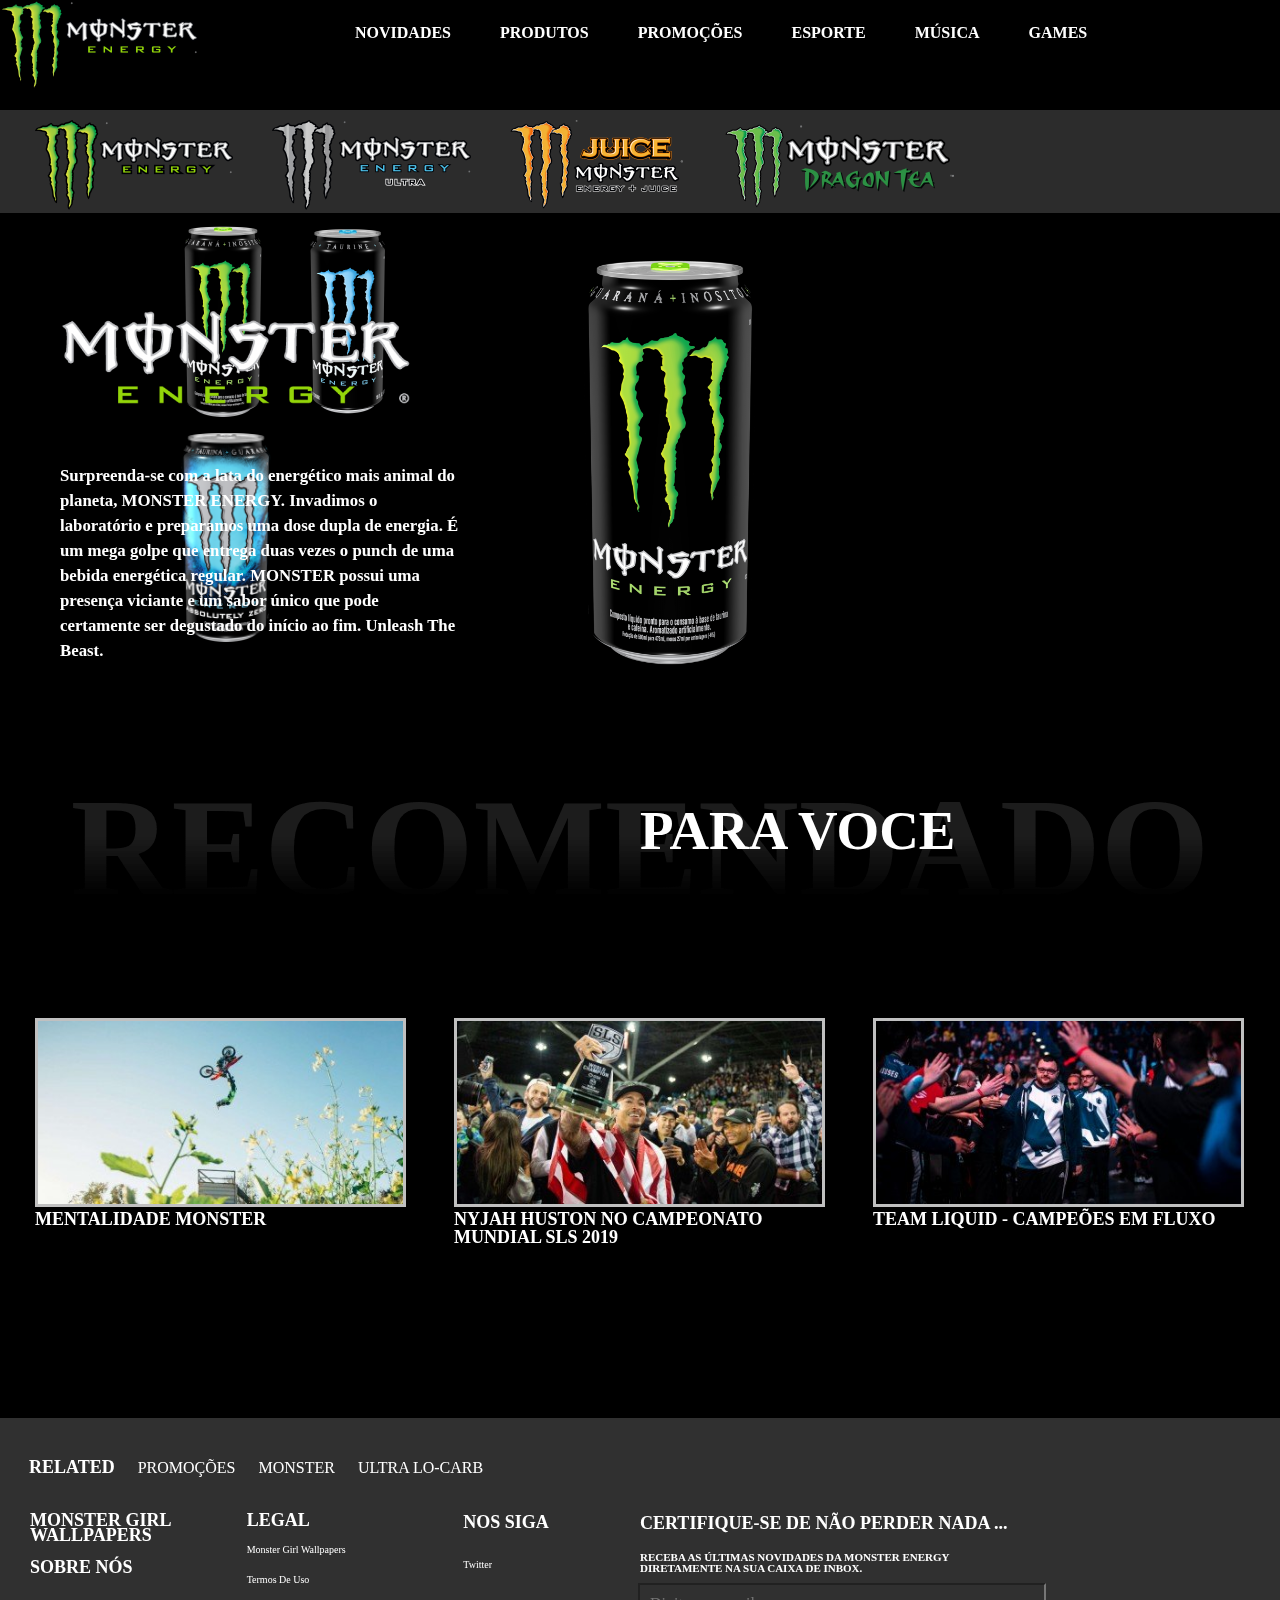
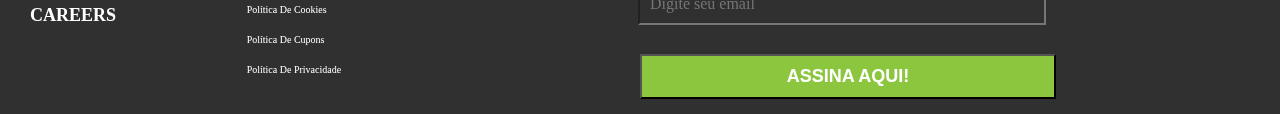
==== commit 539f6c1c: "estilisando footer" ====
--- a/index.html
+++ b/index.html
@@ -88,7 +88,7 @@
                 <div class="mais-informacoes">
                     <div class="lista-1">
                         <ul class="title-list">
-                            <li>MONSTER GIRL WALLPAPERS</li>
+                            <li id="monster-girl">MONSTER GIRL WALLPAPERS</li>
                             <li>SOBRE NÓS</li>
                             <li>CAREERS</li>
                         </ul>
@@ -111,7 +111,16 @@
                     </div>
                 </div>
                 <div class="assine">
-                    <<button type="submit" id="email-signup-green-button" class="assina">ASSINA AQUI!</button>
+                    <button type="submit" id="email-signup-green-button" class="assina">ASSINA AQUI!</button>
+                </div>
+            </div>
+            <div class="section-email">
+                <ul class="lista-email">
+                    <li>Certifique-se de não perder nada ...</li>
+                    <li id="subtitle-email">Receba as últimas novidades da Monster Energy diretamente na sua caixa de inbox.</li>
+                </ul>
+                <div class="input-email">
+                    <input class="btn-email" name="email" data-parsley-type="email" data-parsley-required="true" placeholder="Digite seu email">
                 </div>
             </div>
         </div>
--- a/style.css
+++ b/style.css
@@ -1,310 +1,377 @@
-html,
-body {
-    max-width: 100%;
-    overflow-x: hidden;
-}
-
-body {
-    width: 100%;
-    background: black;
-}
-
-li:hover {
-    color: rgb(92, 226, 92);
-}
-
-nav {
-    display: inline;
-    margin: 0 auto;
-    padding-top: 10px;
-}
-
-a {
-    color: white;
-    text-decoration: none;
-    font-weight: 800;
-    font-size: 16px;
-    text-transform: uppercase;
-    padding-left: 20px;
-}
-
-nav li {
-    display: inline;
-    margin: 0 0 0 15px;
-}
-
-main {
-    margin: 20px auto;
-}
-
-h2 {
-    font-weight: bold;
-    color: rgb(65, 63, 63);
-}
-
-footer {
-    background: #303030;
-    width: 100%;
-    height: 80%;
-}
-
-.section-header {
-    position: relative;
-    max-width: 100%;
-}
-
-.logo-header {
-    float: left;
-    width: 25%;
-    height: 100%;
-}
-
-.naviagation-header {
-    width: 75%;
-    height: 100%;
-    float: right;
-    margin-top: 25px;
-    text-transform: uppercase;
-}
-
-.naviagation-header li {
-    color: white;
-    text-decoration: none;
-    font-weight: 800;
-    font-size: 16px;
-    text-transform: uppercase;
-    padding-left: 20px;
-}
-
-.links {
-    font-size: 15PX;
-    padding: 30px 10px 38px 9px;
-}
-
-.links-img {
-    width: 100%;
-    height: 100%;
-    position: relative;
-    text-align: left;
-    margin: 0 auto;
-}
-
-.segundo-links {
-    position: absolute;
-    top: 110px;
-    left: 0;
-    margin: 0 auto;
-    background: #2c2c2c;
-    width: 100%;
-}
-
-.imagen {
-    width: 350px;
-    position: relative;
-    margin-top: 10em;
-    box-sizing: border-box;
-    margin-left: 50px;
-}
-
-.texto-principal {
-    text-align: left;
-    font-size: 16.8px;
-    color: white;
-    font-weight: bold;
-    width: 400px;
-    margin: 0 1.5em 0 1em;
-    border: 0;
-    position: relative;
-    box-sizing: border-box;
-    line-height: 25px;
-    margin-left: 50px;
-}
-
-.latagrandeverde {
-    width: 200px;
-    float: right;
-    clear: left;
-    margin: 160px 500px 0 0;
-}
-
-.lataverde {
-    box-sizing: border-box;
-    float: right;
-    clear: left;
-    margin: -440px 300px 300px 100px;
-    border-radius: 20px;
-    border: none;
-    color: black;
-}
-
-.lataazul {
-    box-sizing: border-box;
-    float: right;
-    clear: left;
-    margin: -440px -320px 400px 100px;
-    border-radius: 5px;
-    border: none;
-    color: black;
-}
-
-.latadark {
-    box-sizing: border-box;
-    float: right;
-    clear: left;
-    margin: -230px -195px 10px 0px;
-    border-radius: 5px;
-    border: none;
-    color: black;
-    width: 90px;
-}
-
-.lataverde:hover {
-    transform: scale(1.2);
-    transition: 1s;
-    box-shadow: inset 5px 5px 5px 5px #303030;
-}
-
-.lataazul:hover {
-    transform: scale(1.2);
-    transition: 1s;
-    box-shadow: inset 5px 5px 5px 5px #303030;
-}
-
-.latadark:hover {
-    transform: scale(1.2);
-    transition: 1s;
-    box-shadow: inset 5px 5px 5px 5px #303030;
-}
-
-.latas {
-    box-sizing: content-box;
-    margin: 10px 10px 10px 10px;
-}
-
-#recomendado {
-    width: 100%;
-    margin-top: 100px;
-    font-weight: 800;
-    font-family: proximanova;
-    font-size: 8.714em;
-    text-align: center;
-    line-height: 1;
-    color: rgba(160, 160, 160, .47);
-    mix-blend-mode: hard-light;
-    white-space: pre;
-    text-transform: uppercase;
-    -webkit-mask-image: linear-gradient(to top, rgba(255, 255, 255, 0) 16%, rgba(254, 255, 255, .95) 60%);
-    mask-image: linear-gradient(to top, rgba(255, 255, 255, 0) 16%, rgba(254, 255, 255, .95) 60%);
-}
-
-#paravoce {
-    position: absolute;
-    color: #fff;
-    top: 25px;
-    text-align: center;
-    z-index: 9;
-    font-weight: 900;
-    font-size: 3.429em;
-    text-transform: uppercase;
-    overflow: hidden;
-}
-
-.section-img {
-    width: 100%;
-    height: 300px;
-    margin-top: 100px;
-    margin-bottom: 100px;
-}
-
-.mentalidade {
-    float: left;
-    width: 30%;
-    padding-left: 5px;
-    margin-left: 30px;
-}
-
-.moto {
-    border: 3px solid silver;
-    width: 95%;
-    height: 100%;
-}
-
-.moto:hover {
-    border: 3px solid green;
-    cursor: pointer;
-}
-
-.texto-img {
-    color: white;
-    text-transform: uppercase;
-    font-weight: bold;
-    font-size: large;
-    text-align: left;
-    margin: 0;
-}
-
-.texto-img:hover {
-    color: green;
-    cursor: pointer;
-}
-
-.title-list {
-    color: white;
-    text-transform: uppercase;
-    font-weight: bold;
-    font-size: large;
-}
-
-.section-1 {
-    margin-left: 20px;
-    color: white;
-}
-
-.section-1 li {
-    padding: 30px 10px 38px 9px;
-    display: inline-block;
-}
-
-.section-2 {
-    width: 100%;
-    height: 200px;
-    margin-left: 20px;
-    color: white;
-}
-
-.mais-informacoes {
-    width: 50%;
-    height: 100%;
-    float: left;
-    display: flex;
-}
-
-.lista-1 {
-    width: 33%;
-    float: left;
-}
-
-.lista-2 {
-    font-size: 10px;
-    width: 33%;
-    float: right;
-}
-
-.lista-3 {
-    font-size: 10px;
-    float: right;
-    width: 33%;
-}
-
-.lista-1,
-.lista-2,
-.lista-3 li {
-    padding: 0 0 20px 10px;
-    display: block;
-}
-
-.assine {
-    width: 50%;
-    height: 100%;
-    float: right;
-}+    html,
+    body {
+        max-width: 100%;
+        overflow-x: hidden;
+    }
+    
+    body {
+        width: 100%;
+        background: black;
+    }
+    
+    li:hover {
+        color: rgb(92, 226, 92);
+    }
+    
+    nav {
+        display: inline;
+        margin: 0 auto;
+        padding-top: 10px;
+    }
+    
+    a {
+        color: white;
+        text-decoration: none;
+        font-weight: 800;
+        font-size: 16px;
+        text-transform: uppercase;
+        padding-left: 20px;
+    }
+    
+    nav li {
+        display: inline;
+        margin: 0 0 0 15px;
+    }
+    
+    main {
+        margin: 20px auto;
+    }
+    
+    h2 {
+        font-weight: bold;
+        color: rgb(65, 63, 63);
+    }
+    
+    footer {
+        background: #303030;
+        width: 100%;
+        height: 80%;
+    }
+    
+    .section-header {
+        position: relative;
+        max-width: 100%;
+    }
+    
+    .logo-header {
+        float: left;
+        width: 25%;
+        height: 100%;
+    }
+    
+    .naviagation-header {
+        width: 75%;
+        height: 100%;
+        float: right;
+        margin-top: 25px;
+        text-transform: uppercase;
+    }
+    
+    .naviagation-header li {
+        color: white;
+        text-decoration: none;
+        font-weight: 800;
+        font-size: 16px;
+        text-transform: uppercase;
+        padding-left: 20px;
+    }
+    
+    .links {
+        font-size: 15PX;
+        padding: 30px 10px 38px 9px;
+    }
+    
+    .links-img {
+        width: 100%;
+        height: 100%;
+        position: relative;
+        text-align: left;
+        margin: 0 auto;
+    }
+    
+    .segundo-links {
+        position: absolute;
+        top: 110px;
+        left: 0;
+        margin: 0 auto;
+        background: #2c2c2c;
+        width: 100%;
+    }
+    
+    .imagen {
+        width: 350px;
+        position: relative;
+        margin-top: 10em;
+        box-sizing: border-box;
+        margin-left: 50px;
+    }
+    
+    .texto-principal {
+        text-align: left;
+        font-size: 16.8px;
+        color: white;
+        font-weight: bold;
+        width: 400px;
+        margin: 0 1.5em 0 1em;
+        border: 0;
+        position: relative;
+        box-sizing: border-box;
+        line-height: 25px;
+        margin-left: 50px;
+    }
+    
+    .latagrandeverde {
+        width: 200px;
+        float: right;
+        clear: left;
+        margin: 160px 500px 0 0;
+    }
+    
+    .lataverde {
+        box-sizing: border-box;
+        float: right;
+        clear: left;
+        margin: -440px 300px 300px 100px;
+        border-radius: 20px;
+        border: none;
+        color: black;
+    }
+    
+    .lataazul {
+        box-sizing: border-box;
+        float: right;
+        clear: left;
+        margin: -440px -320px 400px 100px;
+        border-radius: 5px;
+        border: none;
+        color: black;
+    }
+    
+    .latadark {
+        box-sizing: border-box;
+        float: right;
+        clear: left;
+        margin: -230px -195px 10px 0px;
+        border-radius: 5px;
+        border: none;
+        color: black;
+        width: 90px;
+    }
+    
+    .lataverde:hover {
+        transform: scale(1.2);
+        transition: 1s;
+        box-shadow: inset 5px 5px 5px 5px #303030;
+    }
+    
+    .lataazul:hover {
+        transform: scale(1.2);
+        transition: 1s;
+        box-shadow: inset 5px 5px 5px 5px #303030;
+    }
+    
+    .latadark:hover {
+        transform: scale(1.2);
+        transition: 1s;
+        box-shadow: inset 5px 5px 5px 5px #303030;
+    }
+    
+    .latas {
+        box-sizing: content-box;
+        margin: 10px 10px 10px 10px;
+    }
+    
+    #recomendado {
+        width: 100%;
+        margin-top: 100px;
+        font-weight: 800;
+        font-family: proximanova;
+        font-size: 8.714em;
+        text-align: center;
+        line-height: 1;
+        color: rgba(160, 160, 160, .47);
+        mix-blend-mode: hard-light;
+        white-space: pre;
+        text-transform: uppercase;
+        -webkit-mask-image: linear-gradient(to top, rgba(255, 255, 255, 0) 16%, rgba(254, 255, 255, .95) 60%);
+        mask-image: linear-gradient(to top, rgba(255, 255, 255, 0) 16%, rgba(254, 255, 255, .95) 60%);
+    }
+    
+    #paravoce {
+        position: absolute;
+        color: #fff;
+        top: 25px;
+        text-align: center;
+        z-index: 9;
+        font-weight: 900;
+        font-size: 3.429em;
+        text-transform: uppercase;
+        overflow: hidden;
+    }
+    
+    .section-img {
+        width: 100%;
+        height: 300px;
+        margin-top: 100px;
+        margin-bottom: 100px;
+    }
+    
+    .mentalidade {
+        float: left;
+        width: 30%;
+        padding-left: 5px;
+        margin-left: 30px;
+    }
+    
+    .moto {
+        border: 3px solid silver;
+        width: 95%;
+        height: 100%;
+    }
+    
+    .moto:hover {
+        border: 3px solid green;
+        cursor: pointer;
+    }
+    
+    .texto-img {
+        color: white;
+        text-transform: uppercase;
+        font-weight: bold;
+        font-size: large;
+        text-align: left;
+        margin: 0;
+    }
+    
+    .texto-img:hover {
+        color: green;
+        cursor: pointer;
+    }
+    
+    .title-list {
+        color: white;
+        text-transform: uppercase;
+        font-weight: bold;
+        font-size: large;
+        margin-top: 10px;
+    }
+    
+    #monster-girl {
+        line-height: 15px;
+        margin-top: 18px;
+    }
+    
+    .section-1 {
+        margin-left: 20px;
+        color: white;
+    }
+    
+    .section-1 li {
+        padding: 30px 10px 38px 9px;
+        display: inline-block;
+    }
+    
+    .section-2 {
+        width: 100%;
+        height: 200px;
+        margin-left: 20px;
+        color: white;
+    }
+    
+    .mais-informacoes {
+        width: 50%;
+        height: 100%;
+        float: left;
+        display: flex;
+    }
+    
+    .lista-1 {
+        width: 33%;
+        float: left;
+    }
+    
+    .lista-2 {
+        font-size: 10px;
+        width: 33%;
+        float: right;
+    }
+    
+    .lista-3 {
+        font-size: 10px;
+        float: right;
+        width: 33%;
+    }
+    
+    .lista-1,
+    .lista-2,
+    .lista-3 li {
+        padding: 0 0 20px 10px;
+        display: block;
+        line-height: 3em;
+        margin-top: -19px;
+    }
+    
+    .assine {
+        width: 50%;
+        height: 100%;
+        float: right;
+        text-align: left;
+    }
+    
+    .assina {
+        width: 65%;
+        margin-top: 140px;
+        margin-left: -20px;
+        padding: 10px 10px 10px 10px;
+        color: white;
+        text-transform: uppercase;
+        font-weight: bold;
+        font-size: large;
+        background: rgb(140, 198, 63);
+    }
+    
+    .section-email {
+        width: 50%;
+        height: 100%;
+        float: right;
+    }
+    
+    .lista-email {
+        margin-top: -200px;
+        color: white;
+        text-transform: uppercase;
+        font-weight: bold;
+        font-size: large;
+        margin-bottom: 39px;
+    }
+    
+    #subtitle-email {
+        font-size: 11px;
+        margin-top: 20px;
+        width: 60%;
+        text-align: left;
+        display: block;
+    }
+    
+    .input-email {
+        height: 21px;
+        width: 60%;
+        border: none;
+        border-bottom: 1px solid #fff;
+        background: 0 0;
+        padding: 20px 3px;
+        font-size: 16px;
+        border-radius: 5px;
+        margin-top: -50px;
+        text-align: left;
+    }
+    
+    .btn-email {
+        font: inherit;
+        color: white;
+        padding: 10px 10px 10px;
+        opacity: ;
+        margin-left: -5px;
+        background: rgb(48, 48, 48);
+        width: 100%;
+    }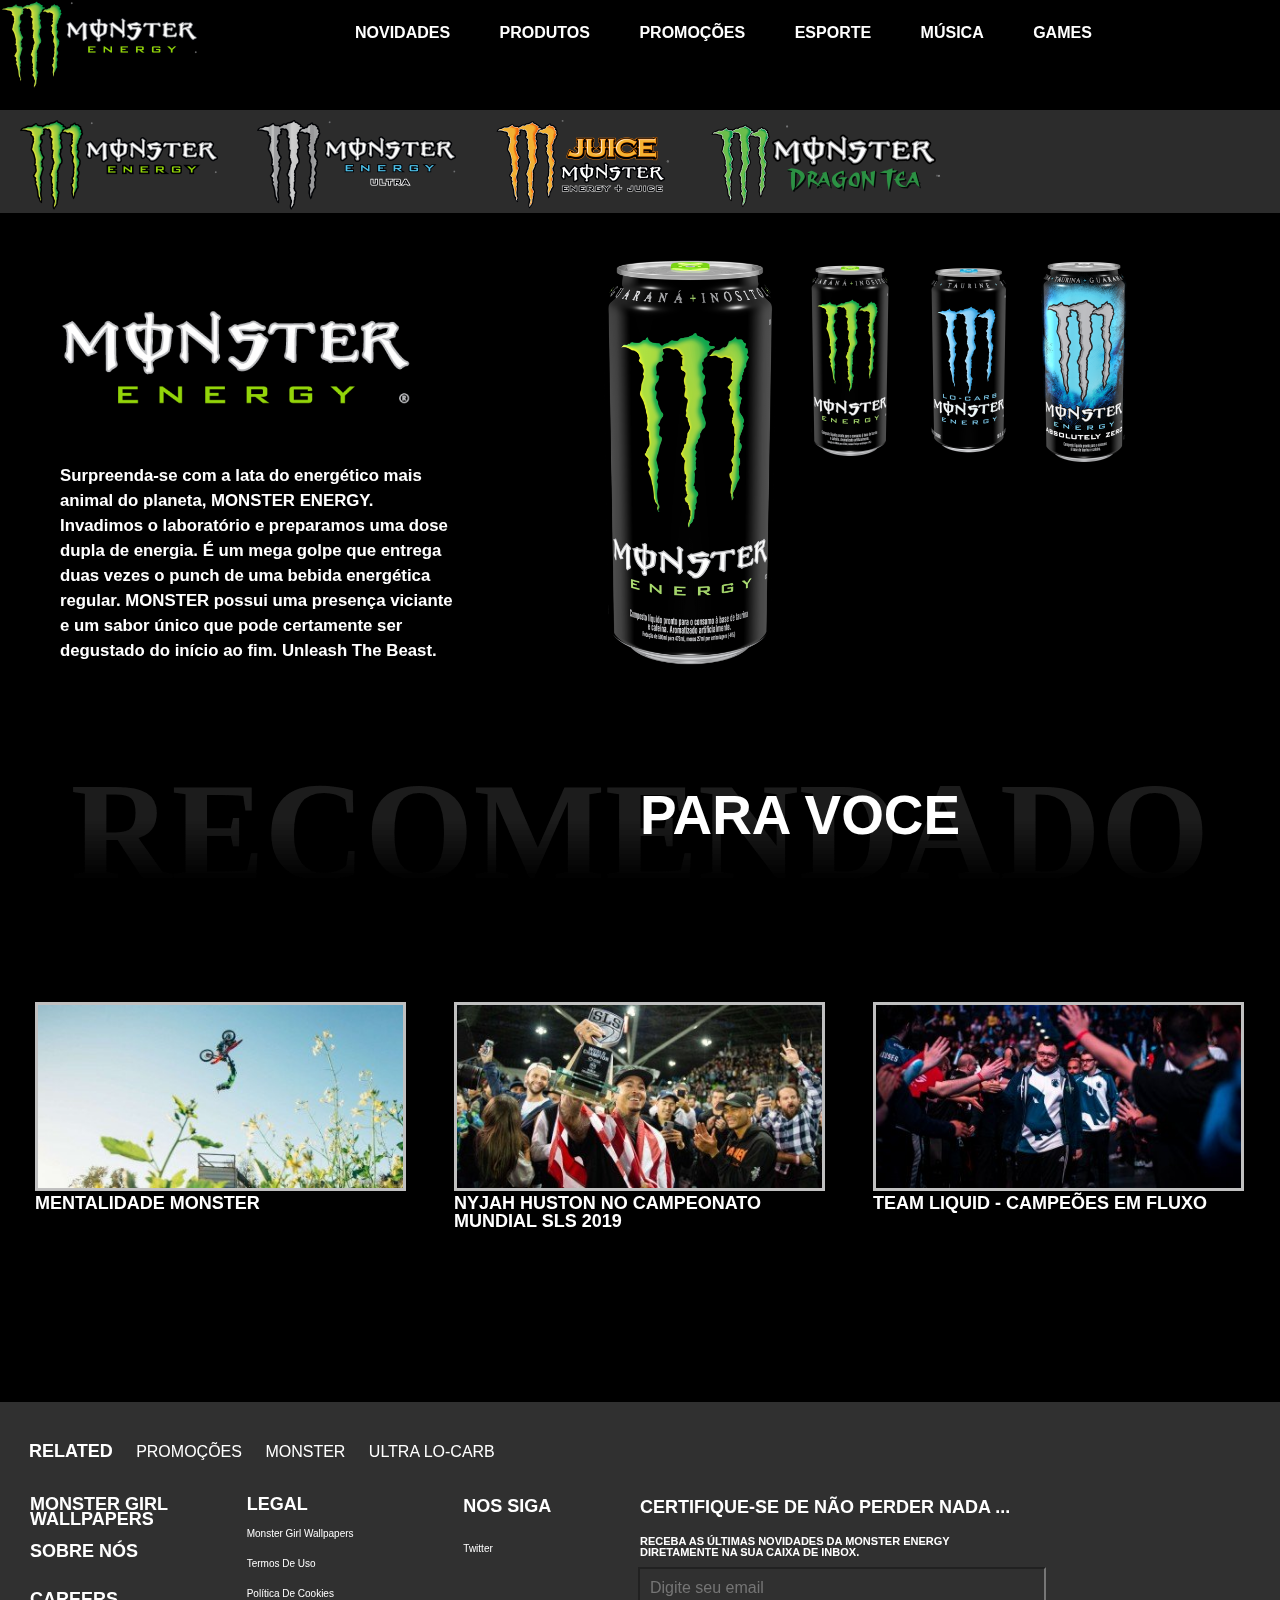
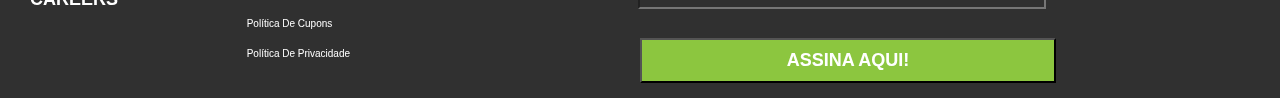
==== commit 8df1a02c: "concertanto css das latas pequenas" ====
--- a/index.html
+++ b/index.html
@@ -30,8 +30,8 @@
     <main>
         <div>
             <nav class="segundo-links">
-                <ul class="links-img">
-                    <li>
+                <ul>
+                    <li class="links-img">
                         <a href="index.html"><img src="img/energy.png"></a>
                     </li>
                     <li>
@@ -51,9 +51,11 @@
             <h2><img class="imagen" src="img/descricaoverde.png"></h2>
             <p class="texto-principal">Surpreenda-se com a lata do energético mais animal do planeta, MONSTER ENERGY. Invadimos o laboratório e preparamos uma dose dupla de energia. É um mega golpe que entrega duas vezes o punch de uma bebida energética regular. MONSTER possui
                 uma presença viciante e um sabor único que pode certamente ser degustado do início ao fim. Unleash The Beast.</p>
-            <a href="energy.html"><img class="lataverde" src="img/verde.png"></a>
-            <a href="locarb.html"><img class="lataazul" src="img/azul.png"></a>
-            <a href="absoluty.html"><img class="latadark" src="img/darkazul.png"></a>
+            <div class="latas-pequenas">
+                <img class="lataverde" src="img/verde.png">
+                <img class="lataazul" src="img/azul.png">
+                <img class="latadark" src="img/darkazul.png">
+            </div>
         </div>
         <div style="text-align: center; position: relative;">
             <h2 id="recomendado">RECOMENDADO</h2>
--- a/style.css
+++ b/style.css
@@ -2,6 +2,7 @@
     body {
         max-width: 100%;
         overflow-x: hidden;
+        font-family: 'montserrat', sans-serif;
     }
     
     body {
@@ -127,35 +128,32 @@
         margin: 160px 500px 0 0;
     }
     
+    .latas {
+        box-sizing: content-box;
+        margin: 10px 10px 10px 10px;
+        width: 100%;
+    }
+    
+    .latas-pequenas {
+        display: inline-block;
+        float: left;
+        width: 50%;
+        text-align: center;
+        margin-top: -425px;
+        margin-left: 620px;
+        padding: 10px 10px 10px 10px;
+    }
+    
     .lataverde {
-        box-sizing: border-box;
-        float: right;
-        clear: left;
-        margin: -440px 300px 300px 100px;
-        border-radius: 20px;
-        border: none;
-        color: black;
+        padding: 0px 10px 10px 20px;
     }
     
     .lataazul {
-        box-sizing: border-box;
-        float: right;
-        clear: left;
-        margin: -440px -320px 400px 100px;
-        border-radius: 5px;
-        border: none;
-        color: black;
+        padding: 0px 10px 10px 10px;
     }
     
     .latadark {
-        box-sizing: border-box;
-        float: right;
-        clear: left;
-        margin: -230px -195px 10px 0px;
-        border-radius: 5px;
-        border: none;
-        color: black;
-        width: 90px;
+        padding: 0px 10px 10px 10px;
     }
     
     .lataverde:hover {
@@ -174,11 +172,6 @@
         transform: scale(1.2);
         transition: 1s;
         box-shadow: inset 5px 5px 5px 5px #303030;
-    }
-    
-    .latas {
-        box-sizing: content-box;
-        margin: 10px 10px 10px 10px;
     }
     
     #recomendado {
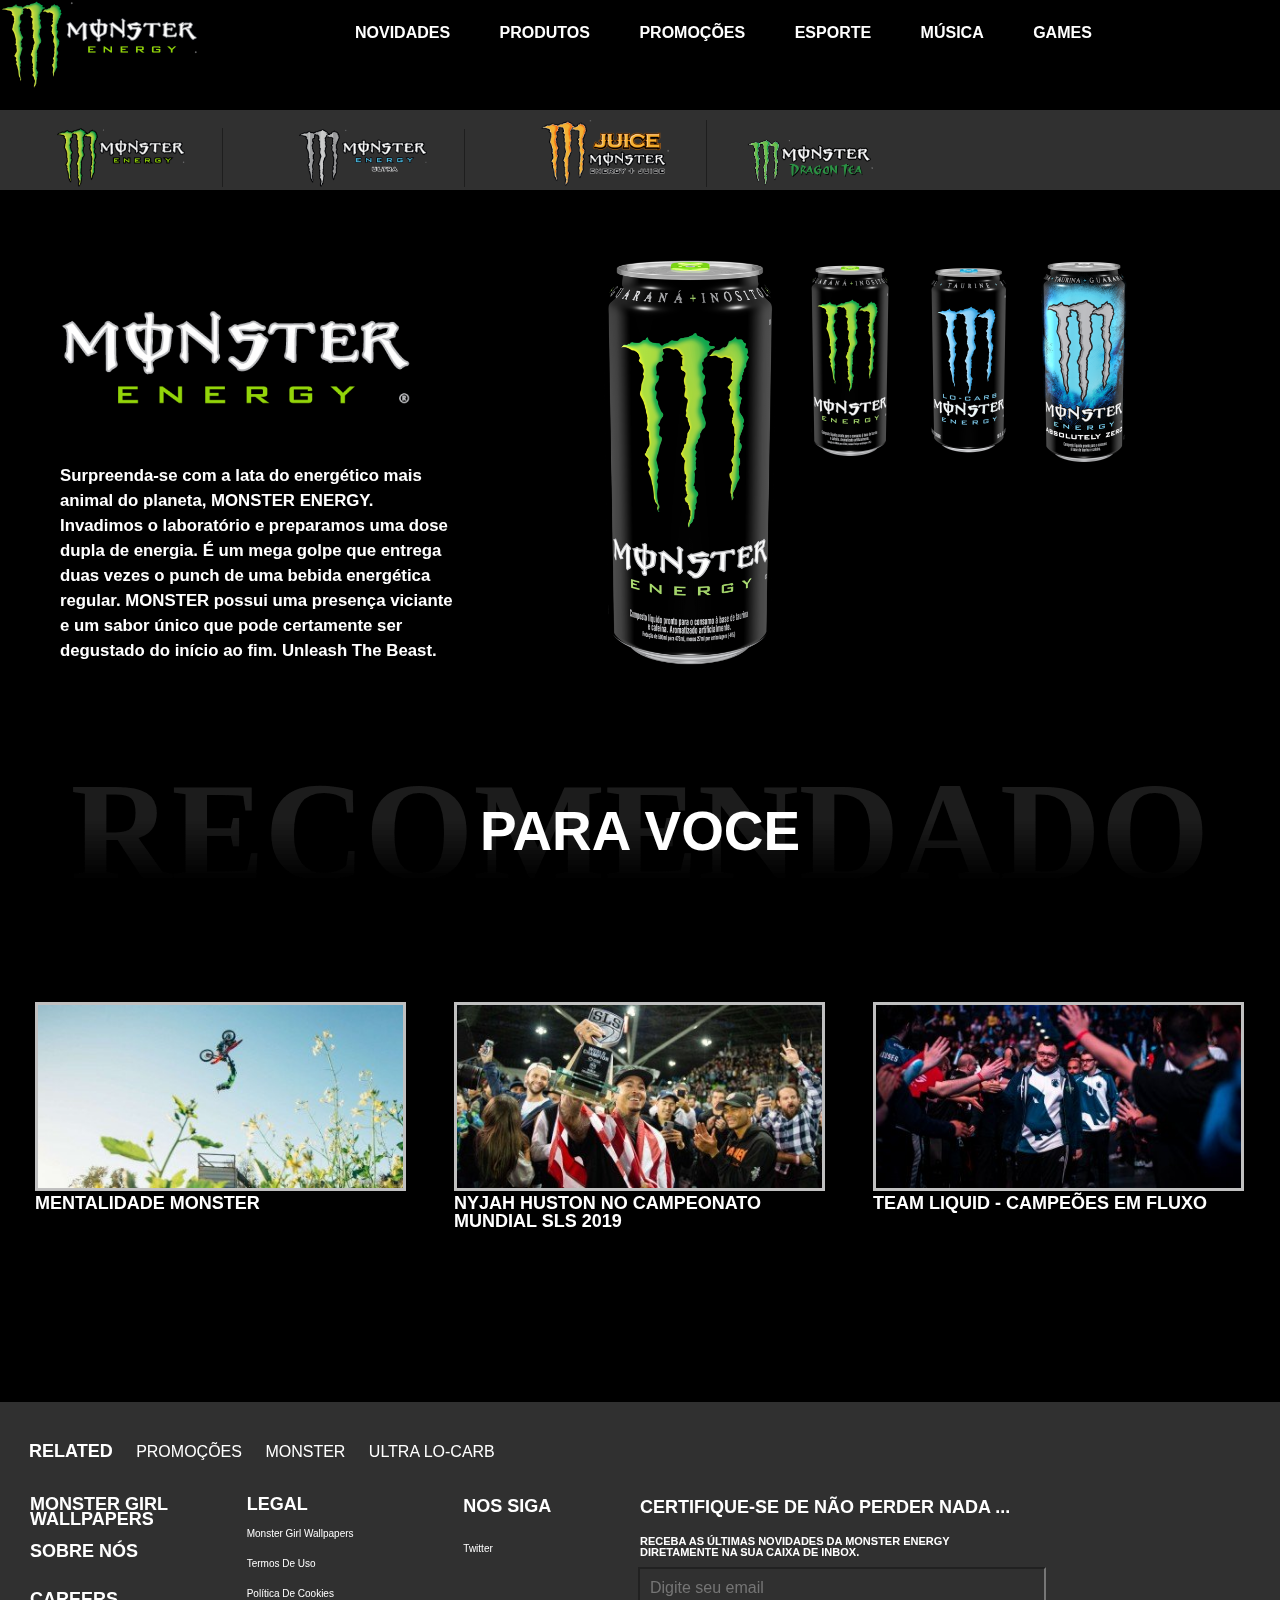
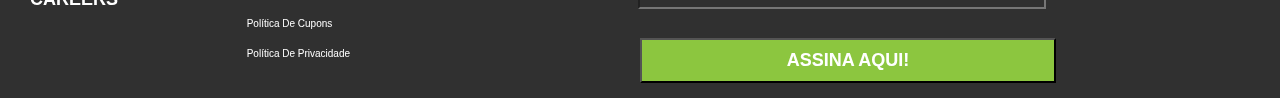
==== commit 646d98a0: "arrumando segundo links" ====
--- a/index.html
+++ b/index.html
@@ -32,16 +32,16 @@
             <nav class="segundo-links">
                 <ul>
                     <li class="links-img">
-                        <a href="index.html"><img src="img/energy.png"></a>
+                        <a href="index.html"><img class="img-energy-link" src="img/energy.png"></a>
                     </li>
                     <li>
-                        <a href="ultra.html"><img src="img/monsterultra.png"></a>
+                        <a href="ultra.html"><img class="img-ultra-link" src="img/monsterultra.png"></a>
                     </li>
                     <li>
-                        <a href="juice.html"><img src="img/juice.png"></a>
+                        <a href="juice.html"><img class="img-juice-link" src="img/juice.png"></a>
                     </li>
                     <li>
-                        <a href="dragon.html"><img src="img/dragontea.png"></a>
+                        <a href="dragon.html"><img class="img-dragon-link" src="img/dragontea.png"></a>
                     </li>
                 </ul>
             </nav>
@@ -57,9 +57,11 @@
                 <img class="latadark" src="img/darkazul.png">
             </div>
         </div>
-        <div style="text-align: center; position: relative;">
+        <div>
             <h2 id="recomendado">RECOMENDADO</h2>
-            <span id="paravoce">PARA VOCE</span>
+            <div>
+                <span id="paravoce">PARA VOCE</span>
+            </div>
         </div>
         <div class="section-img">
             <div class="mentalidade">
--- a/style.css
+++ b/style.css
@@ -78,13 +78,17 @@
     }
     
     .links {
+        width: 100%;
         font-size: 15PX;
         padding: 30px 10px 38px 9px;
     }
     
+    .links:hover {
+        color: green;
+        cursor: pointer;
+    }
+    
     .links-img {
-        width: 100%;
-        height: 100%;
         position: relative;
         text-align: left;
         margin: 0 auto;
@@ -95,8 +99,35 @@
         top: 110px;
         left: 0;
         margin: 0 auto;
-        background: #2c2c2c;
-        width: 100%;
+        background: #303030;
+        width: 100%;
+    }
+    
+    .img-energy-link {
+        width: 10%;
+        text-align: left;
+        padding: 0 2.3em;
+        border-right: 1px solid rgba(0, 0, 0, .37);
+    }
+    
+    .img-ultra-link {
+        width: 10%;
+        text-align: left;
+        padding: 0 2.3em;
+        border-right: 1px solid rgba(0, 0, 0, .37);
+    }
+    
+    .img-juice-link {
+        width: 10%;
+        text-align: left;
+        border-right: 1px solid rgba(0, 0, 0, .37);
+        padding: 0 2.3em;
+    }
+    
+    .img-dragon-link {
+        width: 10%;
+        text-align: center;
+        padding: 0.2 2.3em;
     }
     
     .imagen {
@@ -191,6 +222,7 @@
     }
     
     #paravoce {
+        width: 100%;
         position: absolute;
         color: #fff;
         top: 25px;
@@ -200,6 +232,7 @@
         font-size: 3.429em;
         text-transform: uppercase;
         overflow: hidden;
+        margin-top: 14.2em;
     }
     
     .section-img {
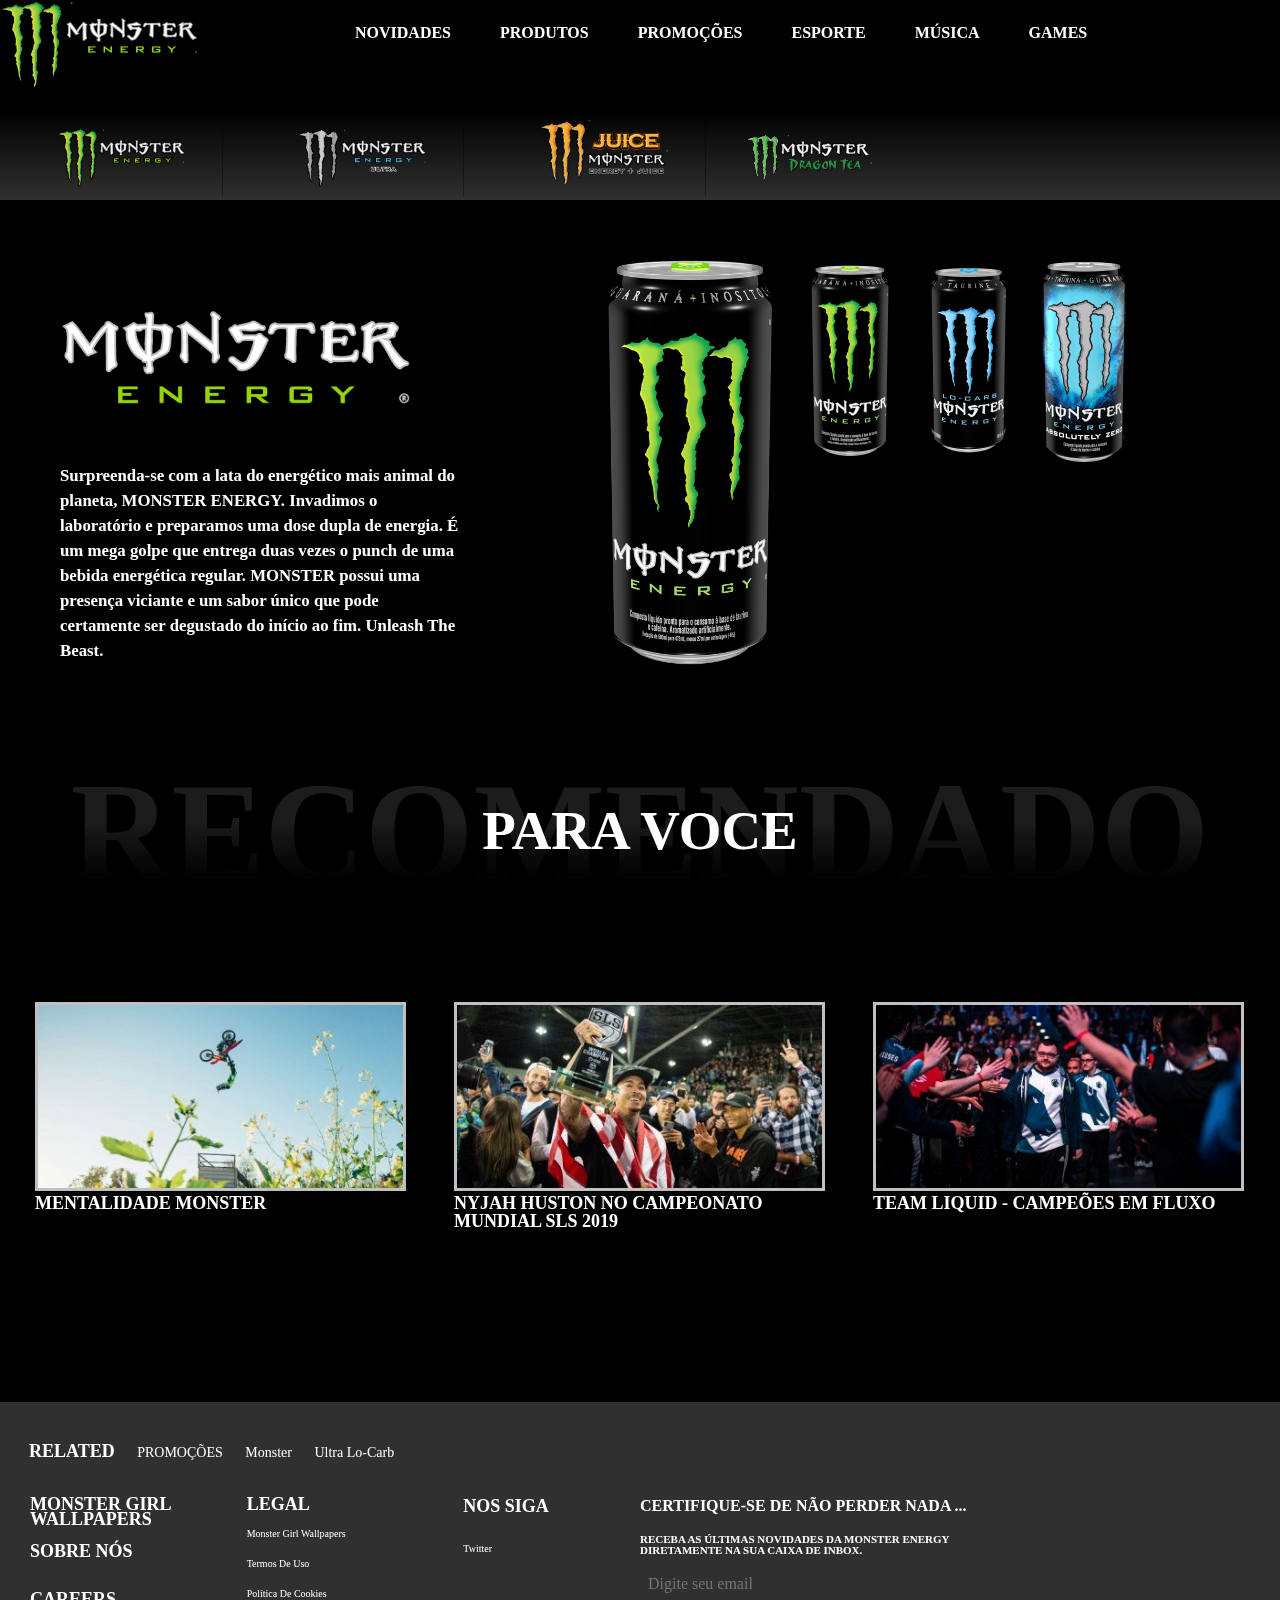
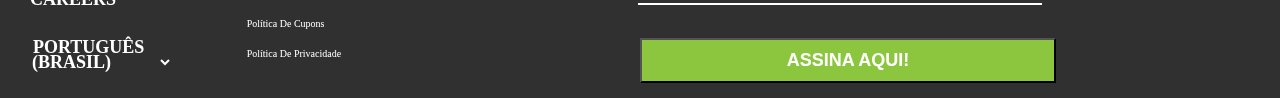
==== commit 5ce8e860: "ajuste do footer" ====
--- a/index.html
+++ b/index.html
@@ -83,34 +83,40 @@
             <div class="section-1">
                 <ul>
                     <li class="title-list">RELATED</li>
-                    <li>PROMOÇÕES</li>
-                    <li>MONSTER</li>
-                    <li>ULTRA LO-CARB</li>
+                    <li class="hover-links">PROMOÇÕES</li>
+                    <li class="hover-links">Monster</li>
+                    <li class="hover-links">Ultra Lo-Carb</li>
                 </ul>
             </div>
             <div class="section-2">
                 <div class="mais-informacoes">
                     <div class="lista-1">
                         <ul class="title-list">
-                            <li id="monster-girl">MONSTER GIRL WALLPAPERS</li>
-                            <li>SOBRE NÓS</li>
-                            <li>CAREERS</li>
+                            <li id="monster-girl" class="hover-links">MONSTER GIRL WALLPAPERS</li>
+                            <li class="hover-links">SOBRE NÓS</li>
+                            <li class="hover-links">CAREERS</li>
                         </ul>
+                        <div class="btn-option">
+                            <legend>PORTUGUÊS</legend>
+                            <select class="btn-portugues">
+                             <option >(BRASIL)</option>
+                            </select>
+                        </div>
                     </div>
                     <div class="lista-2">
                         <ul>
                             <li class="title-list">Legal</li>
-                            <li>Monster Girl Wallpapers</li>
-                            <li>Termos De Uso</li>
-                            <li>Política De Cookies</li>
-                            <li>Política De Cupons</li>
-                            <li>Política De Privacidade</li>
+                            <li class="hover-links">Monster Girl Wallpapers</li>
+                            <li class="hover-links">Termos De Uso</li>
+                            <li class="hover-links">Política De Cookies</li>
+                            <li class="hover-links">Política De Cupons</li>
+                            <li class="hover-links">Política De Privacidade</li>
                         </ul>
                     </div>
                     <div class="lista-3">
                         <ul>
                             <li class="title-list">Nos Siga</li>
-                            <li>Twitter</li>
+                            <li class="hover-links">Twitter</li>
                         </ul>
                     </div>
                 </div>
@@ -126,6 +132,7 @@
                 <div class="input-email">
                     <input class="btn-email" name="email" data-parsley-type="email" data-parsley-required="true" placeholder="Digite seu email">
                 </div>
+
             </div>
         </div>
     </footer>
--- a/style.css
+++ b/style.css
@@ -2,16 +2,12 @@
     body {
         max-width: 100%;
         overflow-x: hidden;
-        font-family: 'montserrat', sans-serif;
+        font-family: 'Open Sans';
     }
     
     body {
         width: 100%;
         background: black;
-    }
-    
-    li:hover {
-        color: rgb(92, 226, 92);
     }
     
     nav {
@@ -41,6 +37,15 @@
     h2 {
         font-weight: bold;
         color: rgb(65, 63, 63);
+    }
+    
+    legend {
+        text-align: left;
+        display: table;
+        margin-top: -20px;
+        font-weight: bold;
+        font-size: large;
+        text-transform: uppercase;
     }
     
     footer {
@@ -99,7 +104,7 @@
         top: 110px;
         left: 0;
         margin: 0 auto;
-        background: #303030;
+        background: linear-gradient(black 0.1%, #303030);
         width: 100%;
     }
     
@@ -108,6 +113,7 @@
         text-align: left;
         padding: 0 2.3em;
         border-right: 1px solid rgba(0, 0, 0, .37);
+        padding-bottom: 10px;
     }
     
     .img-ultra-link {
@@ -115,6 +121,7 @@
         text-align: left;
         padding: 0 2.3em;
         border-right: 1px solid rgba(0, 0, 0, .37);
+        padding-bottom: 10px;
     }
     
     .img-juice-link {
@@ -122,12 +129,14 @@
         text-align: left;
         border-right: 1px solid rgba(0, 0, 0, .37);
         padding: 0 2.3em;
+        padding-bottom: 10px;
     }
     
     .img-dragon-link {
         width: 10%;
         text-align: center;
         padding: 0.2 2.3em;
+        padding-bottom: 15px;
     }
     
     .imagen {
@@ -191,18 +200,21 @@
         transform: scale(1.2);
         transition: 1s;
         box-shadow: inset 5px 5px 5px 5px #303030;
+        cursor: pointer;
     }
     
     .lataazul:hover {
         transform: scale(1.2);
         transition: 1s;
         box-shadow: inset 5px 5px 5px 5px #303030;
+        cursor: pointer;
     }
     
     .latadark:hover {
         transform: scale(1.2);
         transition: 1s;
         box-shadow: inset 5px 5px 5px 5px #303030;
+        cursor: pointer;
     }
     
     #recomendado {
@@ -290,6 +302,8 @@
     .section-1 {
         margin-left: 20px;
         color: white;
+        font-family: 'Open Sans';
+        font-size: 14px;
     }
     
     .section-1 li {
@@ -302,6 +316,7 @@
         height: 200px;
         margin-left: 20px;
         color: white;
+        font-family: 'Open Sans';
     }
     
     .mais-informacoes {
@@ -320,12 +335,14 @@
         font-size: 10px;
         width: 33%;
         float: right;
+        color: black;
     }
     
     .lista-3 {
         font-size: 10px;
         float: right;
         width: 33%;
+        color: black;
     }
     
     .lista-1,
@@ -337,6 +354,14 @@
         margin-top: -19px;
     }
     
+    .hover-links {
+        color: white;
+    }
+    
+    .hover-links:hover {
+        cursor: pointer;
+    }
+    
     .assine {
         width: 50%;
         height: 100%;
@@ -369,6 +394,7 @@
         font-weight: bold;
         font-size: large;
         margin-bottom: 39px;
+        font-size: 16px;
     }
     
     #subtitle-email {
@@ -383,7 +409,6 @@
         height: 21px;
         width: 60%;
         border: none;
-        border-bottom: 1px solid #fff;
         background: 0 0;
         padding: 20px 3px;
         font-size: 16px;
@@ -393,11 +418,41 @@
     }
     
     .btn-email {
+        border-top: none;
+        border-left: none;
+        border-right: none;
         font: inherit;
         color: white;
         padding: 10px 10px 10px;
-        opacity: ;
+        opacity: 1;
         margin-left: -5px;
         background: rgb(48, 48, 48);
         width: 100%;
+        border-color: white;
+    }
+    
+    .btn-option {
+        height: 30px;
+        width: 70%;
+        border: none;
+        background: 0 0;
+        padding: 20px 3px;
+        font-size: 16px;
+        border-radius: 5px;
+        text-align: left;
+    }
+    
+    .btn-portugues {
+        border: none;
+        font: inherit;
+        color: white;
+        opacity: 1;
+        background: rgb(48, 48, 48);
+        width: 100%;
+        border-color: white;
+        margin-left: -5px;
+        margin-top: -20px;
+        font-weight: bold;
+        font-size: large;
+        display: table;
     }